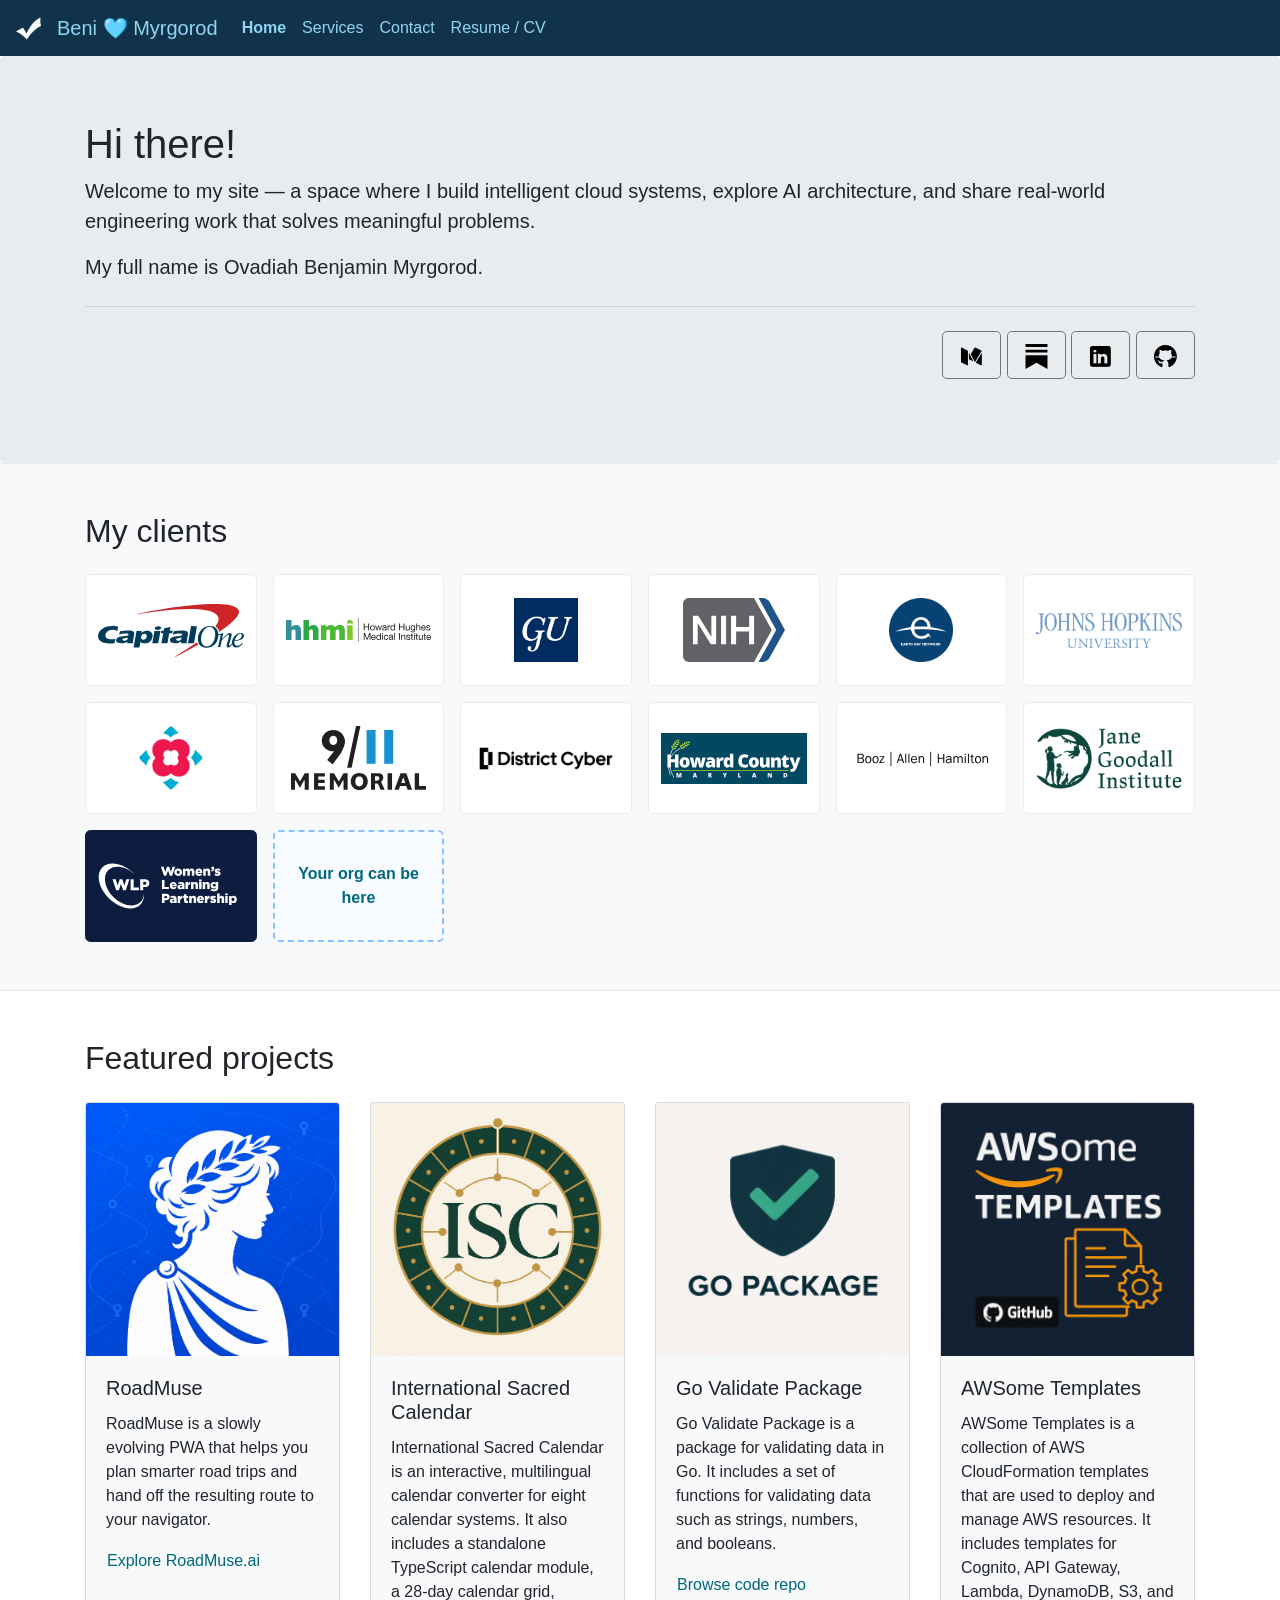
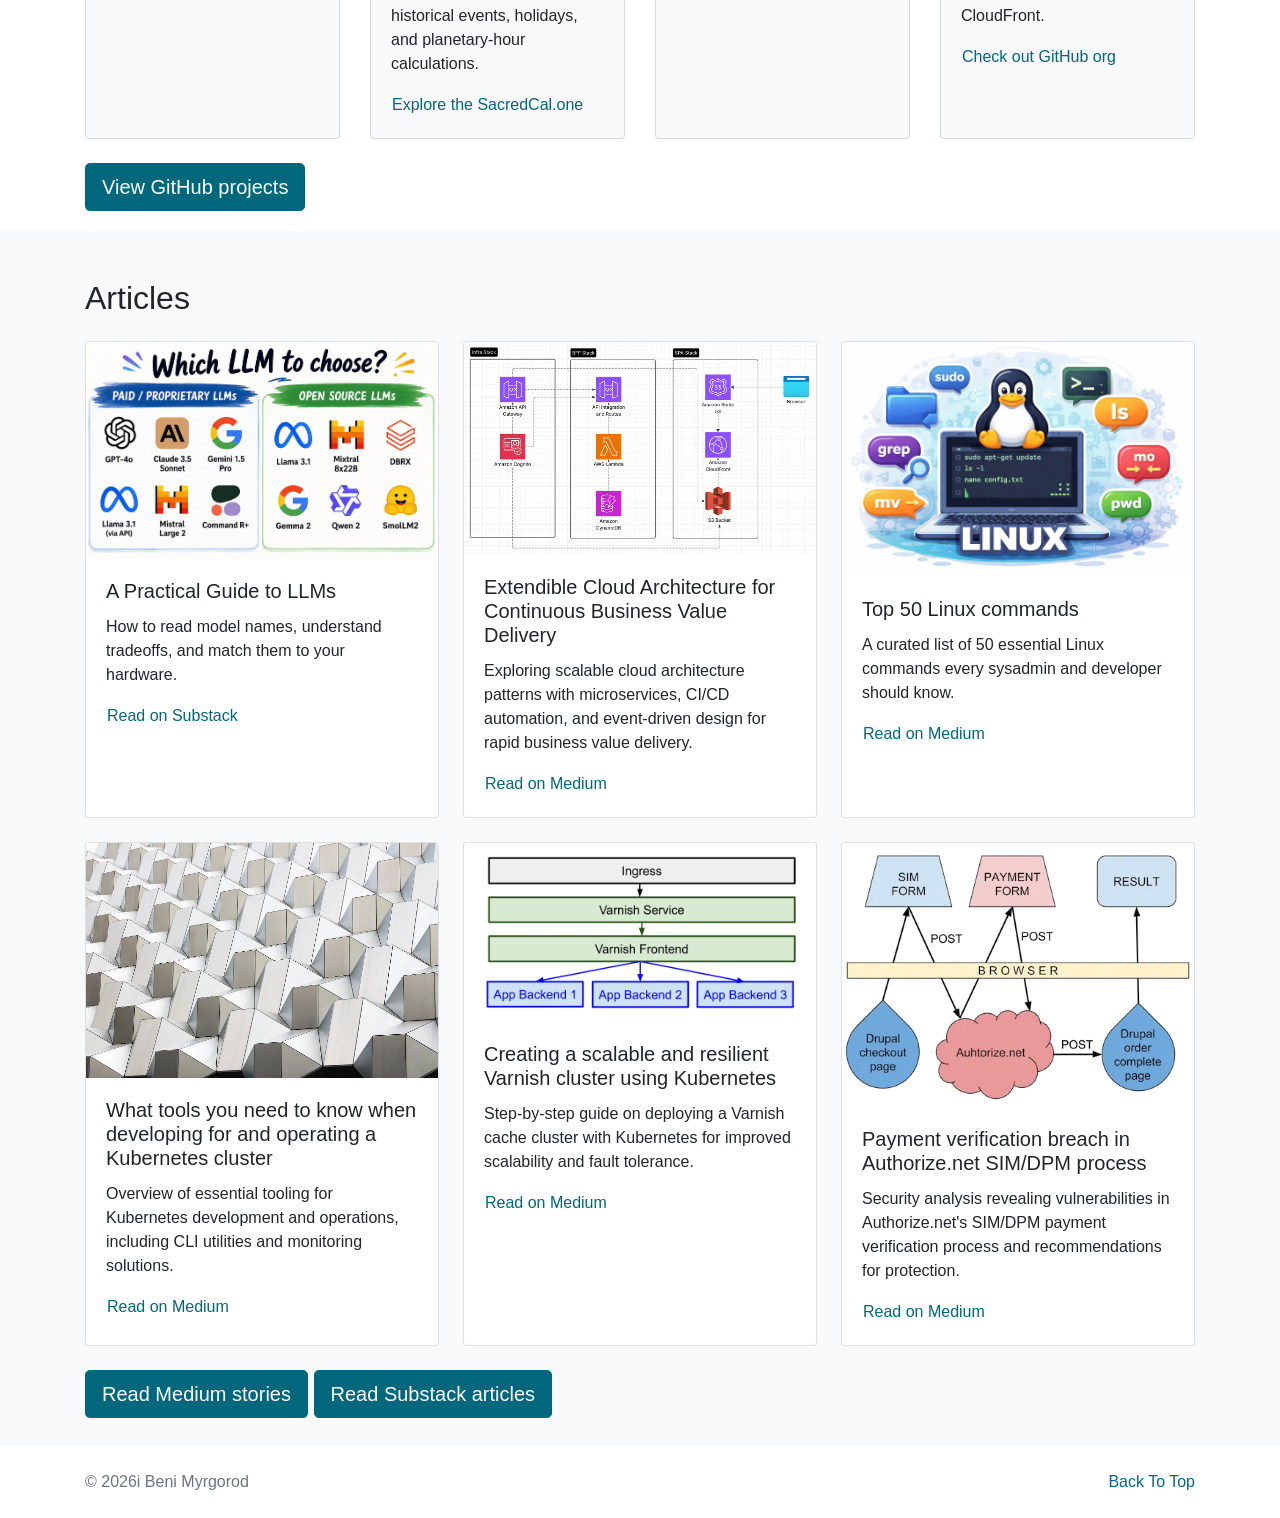
==== index.htm @ 155d199b "Add AI engineering services page" ====
<!doctype html>
<html lang="en">
  <head>
    <!-- Required meta tags -->
    <meta charset="utf-8">
    <meta name="viewport" content="width=device-width, initial-scale=1, shrink-to-fit=no">

    <!-- Bootstrap CSS -->
    <link rel="stylesheet" href="https://maxcdn.bootstrapcdn.com/bootstrap/4.0.0/css/bootstrap.min.css" integrity="sha384-Gn5384xqQ1aoWXA+058RXPxPg6fy4IWvTNh0E263XmFcJlSAwiGgFAW/dAiS6JXm" crossorigin="anonymous">
    <link rel="stylesheet" href="site.css?v=20260907-3">

    <link rel="apple-touch-icon" sizes="192x192" href="img/favicon/apple-touch-icon.png">
    <link rel="icon" sizes="512x512" href="img/favicon/android-chrome-512x512.png">
    <link rel="icon" sizes="192x192" href="img/favicon/android-chrome-192x192.png">
    <link rel="icon" sizes="32x32" href="img/favicon/favicon-32x32.png">
    <link rel="icon" sizes="16x16" href="img/favicon/favicon-16x16.png">
    <link rel="icon" sizes="16-16" href="img/favicon/favicon.ico">

    <title>Beni Myrgorod</title>
    <script type="text/javascript">
      (function(c,l,a,r,i,t,y){
        c[a]=c[a]||function(){(c[a].q=c[a].q||[]).push(arguments)};
        t=l.createElement(r);t.async=1;t.src="https://www.clarity.ms/tag/"+i;
        y=l.getElementsByTagName(r)[0];y.parentNode.insertBefore(t,y);
      })(window, document, "clarity", "script", "y5njpaay1g");
    </script>
  </head>
  <body>
    <nav role="navigation" aria-label="Main menu" class="navbar navbar-expand-lg navbar-dark bg-primary sticky-top">
      <img alt="Logo" src="img/icon/check-mark.png" class="mr-3" heigh="25px" width="25px">
      <span class="navbar-brand" href="">Beni 🩵 Myrgorod</span>
      <button class="navbar-toggler" type="button" data-toggle="collapse" data-target="#navbarNavAltMarkup" aria-controls="navbarNavAltMarkup" aria-expanded="false" aria-label="Toggle navigation">
        <span class="navbar-toggler-icon"></span>
      </button>
      <div class="collapse navbar-collapse" id="navbarNavAltMarkup">
        <div class="navbar-nav">
          <a aria-selected="true" class="nav-item nav-link active" href="index.htm">Home</a>
          <a class="nav-item nav-link" href="services.htm">Services</a>
          <a class="nav-item nav-link" href="contact.htm">Contact</a>
          <a class="nav-item nav-link" href="https://docs.google.com/document/d/1-IERaWfuqWJB1QZo3IpXSDHs8WfIMgLPxwJzZmitJ3s/export?format=pdf">Resume / CV</a>
        </div>
      </div>
    </nav>

    <div role="main" aria-label="Biography" class="jumbotron mb-0">
      <div class="container">
        <h1 class="display-5">Hi there!</h1>
        <p class="lead">
          Welcome to my site — a space where I build intelligent cloud systems, explore AI architecture, and share real-world engineering work that solves meaningful problems.        </p>
        <p class="lead">My full name is Ovadiah Benjamin Myrgorod.</p>
        <hr class="my-4">
        <p class="lead text-right">
          <span class="d-inline-block mb-1"><a class="btn btn-outline-secondary btn-lg" href="https://ovi-tech.medium.com/" role="button" target="_blank" aria-label="Read Medium stories"><img alt="" src="img/icon/medium.png" heigh="25px" width="25px"></a></span>
          <span class="d-inline-block mb-1"><a class="btn btn-outline-secondary btn-lg" href="https://benjieai.substack.com/" role="button" target="_blank" aria-label="Read Substack articles"><img alt="" src="img/icon/substack.svg" heigh="25px" width="25px"></a></span>
          <span class="d-inline-block mb-1"><a class="btn btn-outline-secondary btn-lg" href="https://www.linkedin.com/in/benmyrgorod/" role="button" target="_blank" aria-label="Profile on LinkedIn"><img alt="" src="img/icon/linkedin.png" heigh="25px" width="25px"></a></span>
          <span class="d-inline-block mb-1"><a class="btn btn-outline-secondary btn-lg" href="https://github.com/benmyrgorod" role="button" target="_blank" aria-label="Projects on GitHub"><img alt="" src="img/icon/github.png" heigh="25px" width="25px"></a></span>
        </p>
      </div>
    </div>

    <section class="clients-section py-5 bg-light" aria-labelledby="clients-heading">
      <div class="container">
        <h2 id="clients-heading" class="display-5 mb-4">My clients</h2>
        <ul class="client-grid">
          <li class="client-logo">
            <img src="img/clients/capital-one.svg" alt="Capital One">
          </li>
          <li class="client-logo">
            <img src="img/clients/hhmi.svg" alt="HHMI">
          </li>
          <li class="client-logo">
            <img src="img/clients/georgetown-university.png" alt="Georgetown University">
          </li>
          <li class="client-logo">
            <img src="img/clients/nih.svg" alt="NIH">
          </li>
          <li class="client-logo">
            <img src="img/clients/earthday-org.png" alt="earthday.org">
          </li>
          <li class="client-logo">
            <img src="img/clients/johns-hopkins-university.png" alt="Johns Hopkins University">
          </li>
          <li class="client-logo">
            <img src="img/clients/dc-lottery.png" alt="DC Lottery">
          </li>
          <li class="client-logo">
            <img src="img/clients/911-memorial.svg" alt="9/11 Memorial &amp; Museum">
          </li>
          <li class="client-logo">
            <a href="https://www.districtcyber.io/about" target="_blank" rel="noopener noreferrer">
              <img src="img/clients/district-cyber.png" alt="District Cyber">
            </a>
          </li>
          <li class="client-logo">
            <img src="img/clients/howard-county.svg" alt="Howard County">
          </li>
          <li class="client-logo">
            <img src="img/clients/booz-allen.svg" alt="Booz Allen">
          </li>
          <li class="client-logo">
            <img src="img/clients/jane-goodall-institute.png" alt="the Jane Goodall Institute">
          </li>
          <li class="client-logo client-logo--dark">
            <img src="img/clients/womens-learning-partnership.svg" alt="Women's Learning Partnership">
          </li>
          <li class="client-logo client-logo--invite">
            <button class="client-invite-button" type="button" data-client-invite aria-label="Your org can be here. Click three times for details.">Your org can be here</button>
          </li>
        </ul>
      </div>
    </section>

    <div role="complementary" aria-label="Featured projects" class="pt-4 mb-0 bg-white">
      <div class="container mt-4">
        <h2 class="display-5 mb-4">Featured projects</h2>
        <div class="row card-deck featured-project-grid mb-4">
          <div class="card bg-light">
            <img class="card-img-top" src="img/roadmuse-logo.png" alt="RoadMuse logo">
            <div class="card-body">
              <h5 class="card-title">RoadMuse</h5>
              <p class="card-text">RoadMuse is a slowly evolving PWA that helps you plan smarter road trips and hand off the resulting route to your navigator.</p>
              <a href="https://roadmuse.ai" class="btn btn-link p-0" target="_blank" rel="noopener noreferrer">Explore RoadMuse.ai</a></br>
            </div>
          </div>
          <div class="card bg-light">
            <img class="card-img-top" src="img/isc-logo.png" alt="International Sacred Calendar logo">
            <div class="card-body">
              <h5 class="card-title">International Sacred Calendar</h5>
              <p class="card-text">International Sacred Calendar is an interactive, multilingual calendar converter for eight calendar systems. It also includes a standalone TypeScript calendar module, a 28-day calendar grid, historical events, holidays, and planetary-hour calculations.</p>
              <a href="https://sacredcal.one" class="btn btn-link p-0" target="_blank">Explore the SacredCal.one</a></br>
            </div>
          </div>
          <div class="card bg-light">
            <img class="card-img-top" src="img/go-package.png" alt="Go library">
            <div class="card-body">
              <h5 class="card-title">Go Validate Package</h5>
              <p class="card-text">Go Validate Package is a package for validating data in Go. It includes a set of functions for validating data such as strings, numbers, and booleans.</p>
              <a href="https://github.com/benmyrgorod/validate" class="btn btn-link p-0" target="_blank">Browse code repo</a></br>
            </div>
          </div>
          <div class="card bg-light">
            <img class="card-img-top" src="img/awsome-templates-logo.png" alt="Awesome Templates logo">
            <div class="card-body">
              <h5 class="card-title">AWSome Templates</h5>
              <p class="card-text">AWSome Templates is a collection of AWS CloudFormation templates that are used to deploy and manage AWS resources. It includes templates for Cognito, API Gateway, Lambda, DynamoDB, S3, and CloudFront.</p>
              <a href="https://github.com/awsome-templates" class="btn btn-link p-0" target="_blank">Check out GitHub org</a>
            </div>
          </div>
        </div>
        <p class="lead">
          <span class="d-inline-block mb-1"><a class="btn btn-primary btn-lg" href="https://github.com/benmyrgorod" role="button" target="_blank">View GitHub projects</a></span>
        </p>
      </div>
    </div>

    <div role="complementary" aria-label="Articles" class="pt-4 mb-0 bg-light">
      <div class="container mt-4">
        <h2 class="display-5 mb-4">Articles</h2>
        <div class="row card-deck article-grid mb-4">
          <div class="card bg-white">
            <img class="card-img-top" src="img/llms.png" alt="LLM Guide">
            <div class="card-body">
              <h5 class="card-title">A Practical Guide to LLMs</h5>
              <p class="card-text">How to read model names, understand tradeoffs, and match them to your hardware.</p>
              <a href="https://benjieai.substack.com/p/a-practical-guide-to-llms" class="btn btn-link p-0" target="_blank">Read on Substack</a>
            </div>
          </div>
          <div class="card bg-white">
            <img class="card-img-top" src="img/article-cloud-architecture.webp" alt="Cloud Architecture">
            <div class="card-body">
              <h5 class="card-title">Extendible Cloud Architecture for Continuous Business Value Delivery</h5>
              <p class="card-text">Exploring scalable cloud architecture patterns with microservices, CI/CD automation, and event-driven design for rapid business value delivery.</p>
              <a href="https://medium.com/@ovi-tech/check-this-extendible-cloud-architecture-for-continues-business-value-delivery-b989b7b328a1" class="btn btn-link p-0" target="_blank">Read on Medium</a>
            </div>
          </div>
          <div class="card bg-white">
            <img class="card-img-top" src="img/article-linux-commands.png" alt="Linux Commands">
            <div class="card-body">
              <h5 class="card-title">Top 50 Linux commands</h5>
              <p class="card-text">A curated list of 50 essential Linux commands every sysadmin and developer should know.</p>
              <a href="https://medium.com/@ovi-tech/top-50-linux-commands-eebe49b8cb7a" class="btn btn-link p-0" target="_blank">Read on Medium</a>
            </div>
          </div>
          <div class="card bg-white">
            <img class="card-img-top" src="img/article-k8s-tools.webp" alt="Kubernetes Tools">
            <div class="card-body">
              <h5 class="card-title">What tools you need to know when developing for and operating a Kubernetes cluster</h5>
              <p class="card-text">Overview of essential tooling for Kubernetes development and operations, including CLI utilities and monitoring solutions.</p>
              <a href="https://medium.com/@ovi-tech/what-tools-you-need-to-know-when-developing-for-and-operating-a-kubernetes-cluster-5c638b3eab8e" class="btn btn-link p-0" target="_blank">Read on Medium</a>
            </div>
          </div>
          <div class="card bg-white">
            <img class="card-img-top" src="img/article-varnish-k8s.webp" alt="Varnish Kubernetes">
            <div class="card-body">
              <h5 class="card-title">Creating a scalable and resilient Varnish cluster using Kubernetes</h5>
              <p class="card-text">Step-by-step guide on deploying a Varnish cache cluster with Kubernetes for improved scalability and fault tolerance.</p>
              <a href="https://medium.com/@ovi-tech/creating-a-scalable-and-resilient-varnish-cluster-using-kubernetes-853f03ec9731" class="btn btn-link p-0" target="_blank">Read on Medium</a>
            </div>
          </div>
          <div class="card bg-white">
            <img class="card-img-top" src="img/article-payment-breach.webp" alt="Payment Security">
            <div class="card-body">
              <h5 class="card-title">Payment verification breach in Authorize.net SIM/DPM process</h5>
              <p class="card-text">Security analysis revealing vulnerabilities in Authorize.net's SIM/DPM payment verification process and recommendations for protection.</p>
              <a href="https://medium.com/@ovi-tech/payment-verification-breach-in-authorize-net-sim-dpm-process-8d758a08e3c2" class="btn btn-link p-0" target="_blank">Read on Medium</a>
            </div>
          </div>
        </div>
        <p class="lead mb-0 pb-4">
          <span class="d-inline-block mb-1"><a class="btn btn-primary btn-lg" href="https://ovi-tech.medium.com/" role="button" target="_blank">Read Medium stories</a></span>
          <span class="d-inline-block mb-1"><a class="btn btn-primary btn-lg" href="https://benjieai.substack.com/" role="button" target="_blank">Read Substack articles</a></span>
        </p>
      </div>
    </div>

    <footer role="contentinfo" aria-label="Footer navigation" class="text-muted mb-0 pt-4 pb-2 bg-white">
      <div class="container">
        <p class="float-right">
          <a href="#" data-back-to-top>Back To Top</a>
        </p>
        <p>© 2026i Beni Myrgorod</p>
      </div>
    </footer>

    <!-- Optional JavaScript -->
    <!-- jQuery first, then Popper.js, then Bootstrap JS -->
    <script src="https://code.jquery.com/jquery-3.2.1.slim.min.js" integrity="sha384-KJ3o2DKtIkvYIK3UENzmM7KCkRr/rE9/Qpg6aAZGJwFDMVNA/GpGFF93hXpG5KkN" crossorigin="anonymous"></script>
    <script src="https://cdnjs.cloudflare.com/ajax/libs/popper.js/1.12.9/umd/popper.min.js" integrity="sha384-ApNbgh9B+Y1QKtv3Rn7W3mgPxhU9K/ScQsAP7hUibX39j7fakFPskvXusvfa0b4Q" crossorigin="anonymous"></script>
    <script src="https://maxcdn.bootstrapcdn.com/bootstrap/4.0.0/js/bootstrap.min.js" integrity="sha384-JZR6Spejh4U02d8jOt6vLEHfe/JQGiRRSQQxSfFWpi1MquVdAyjUar5+76PVCmYl" crossorigin="anonymous"></script>
    <script src="site.js?v=20260907-2"></script>
    <script data-goatcounter="https://myrgorod.goatcounter.com/count"
            async src="//gc.zgo.at/count.js"></script>

  </body>
</html>
---- site.css ----
:root {
  --heart-cyan: #90d6f3;
  --heart-cyan-link: #00677c;
  --heart-cyan-link-hover: #005066;
  --heart-navy: #10324a;
}

html,
body {
  max-width: 100%;
  overflow-x: hidden;
}

body {
  opacity: 0;
  animation: pageFadeIn 280ms ease-out forwards;
  transition: opacity 240ms ease, transform 240ms ease;
}

body.page-leaving {
  opacity: 0;
  transform: translateY(8px);
}

a {
  color: var(--heart-cyan-link);
}

a:hover,
a:focus {
  color: var(--heart-cyan-link-hover);
}

.navbar.bg-primary {
  background-color: var(--heart-navy) !important;
}

.navbar-dark .navbar-brand,
.navbar-dark .navbar-nav .nav-link,
.navbar-dark .navbar-nav .nav-link.active {
  color: var(--heart-cyan);
}

.navbar-dark .navbar-nav .nav-link:hover,
.navbar-dark .navbar-nav .nav-link:focus {
  color: var(--heart-cyan);
  text-decoration: underline;
  text-underline-offset: 0.2em;
}

.navbar-dark .navbar-nav .nav-link.active {
  font-weight: 700;
}

.navbar-dark .navbar-toggler {
  border-color: var(--heart-cyan);
}

.navbar-dark .navbar-toggler-icon {
  background-image: url("data:image/svg+xml;charset=utf8,%3Csvg viewBox='0 0 30 30' xmlns='http://www.w3.org/2000/svg'%3E%3Cpath stroke='%2390D6F3' stroke-width='2' stroke-linecap='round' stroke-miterlimit='10' d='M4 7h22M4 15h22M4 23h22'/%3E%3C/svg%3E");
}

.btn-link {
  color: var(--heart-cyan-link);
}

.btn-link:hover,
.btn-link:focus {
  color: var(--heart-cyan-link-hover);
}

.btn-primary {
  background-color: var(--heart-cyan-link);
  border-color: var(--heart-cyan-link);
}

.btn-primary:hover,
.btn-primary:focus {
  background-color: var(--heart-cyan-link-hover);
  border-color: var(--heart-cyan-link-hover);
}

.clients-section {
  border-bottom: 1px solid rgba(0, 0, 0, 0.06);
  border-top: 1px solid rgba(0, 0, 0, 0.06);
}

.client-grid {
  display: grid;
  gap: 1rem;
  grid-template-columns: repeat(auto-fit, minmax(145px, 1fr));
  list-style: none;
  margin: 0;
  padding: 0;
}

.client-logo {
  align-items: center;
  background: #fff;
  border: 1px solid rgba(0, 0, 0, 0.08);
  border-radius: 0.35rem;
  display: flex;
  flex-direction: column;
  justify-content: center;
  min-height: 112px;
  padding: 1.25rem 0.75rem;
  text-align: center;
}

.client-logo img {
  height: 64px;
  max-width: 100%;
  object-fit: contain;
  width: 150px;
}

.client-logo a {
  align-items: center;
  display: flex;
  height: 100%;
  justify-content: center;
  width: 100%;
}

.client-logo--dark {
  background: #0c1d3f;
  border-color: #0c1d3f;
}

.client-logo--invite {
  background: #f8fbff;
  border: 2px dashed rgba(0, 123, 255, 0.45);
}

.client-invite-button {
  appearance: none;
  background: transparent;
  border: 0;
  color: var(--heart-cyan-link);
  cursor: pointer;
  font: inherit;
  font-weight: 600;
  height: 100%;
  padding: 0;
  width: 100%;
}

.client-invite-button:hover,
.client-invite-button:focus {
  color: var(--heart-cyan-link-hover);
  outline: 2px solid rgba(0, 123, 255, 0.3);
  outline-offset: 0.35rem;
}

.services-hero {
  background:
    radial-gradient(circle at 12% 12%, rgba(144, 214, 243, 0.2), transparent 34%),
    linear-gradient(135deg, #0b2639 0%, var(--heart-navy) 50%, #174d63 100%);
  color: #fff;
  overflow: hidden;
  padding: 4.75rem 0;
  position: relative;
}

.services-hero::before {
  background-image: linear-gradient(rgba(144, 214, 243, 0.06) 1px, transparent 1px), linear-gradient(90deg, rgba(144, 214, 243, 0.06) 1px, transparent 1px);
  background-size: 38px 38px;
  content: "";
  inset: 0;
  mask-image: linear-gradient(to right, #000, transparent 75%);
  pointer-events: none;
  position: absolute;
}

.services-hero-grid {
  align-items: center;
  display: grid;
  gap: 2.5rem;
  position: relative;
  z-index: 1;
}

.services-hero-copy {
  max-width: 41rem;
}

.services-kicker {
  color: var(--heart-cyan-link);
  font-size: 0.78rem;
  font-weight: 800;
  letter-spacing: 0.14em;
  margin-bottom: 0.75rem;
  text-transform: uppercase;
}

.services-hero .services-kicker,
.services-cta .services-kicker {
  color: var(--heart-cyan);
}

.services-hero h1 {
  font-size: clamp(2.55rem, 7vw, 4.85rem);
  font-weight: 750;
  letter-spacing: -0.045em;
  line-height: 0.98;
  margin-bottom: 1.5rem;
}

.services-intro {
  color: #d7eef8;
  font-size: 1.2rem;
  line-height: 1.65;
  margin-bottom: 2rem;
  max-width: 38rem;
}

.btn-services {
  background: var(--heart-cyan);
  border: 2px solid var(--heart-cyan);
  color: #092638;
  font-weight: 700;
}

.btn-services:hover,
.btn-services:focus {
  background: #c8efff;
  border-color: #c8efff;
  color: #092638;
  box-shadow: 0 0 0 0.22rem rgba(144, 214, 243, 0.28);
}

.services-hero-art {
  border: 1px solid rgba(144, 214, 243, 0.35);
  border-radius: 1.25rem;
  box-shadow: 0 2rem 5rem rgba(1, 14, 25, 0.46), 0 0 3rem rgba(144, 214, 243, 0.12);
  margin: 0;
  overflow: hidden;
  position: relative;
  transform: perspective(900px) rotateY(-3deg) rotateX(1deg);
}

.services-hero-art img {
  display: block;
  height: auto;
  width: 100%;
}

.services-orbit {
  animation: servicesOrbit 8s linear infinite;
  border: 1px solid rgba(144, 214, 243, 0.7);
  border-radius: 50%;
  height: 5.5rem;
  position: absolute;
  right: 11%;
  top: 13%;
  width: 5.5rem;
}

.services-orbit::after {
  background: var(--heart-cyan);
  border-radius: 50%;
  box-shadow: 0 0 1.2rem var(--heart-cyan);
  content: "";
  height: 0.55rem;
  left: 50%;
  position: absolute;
  top: -0.28rem;
  width: 0.55rem;
}

.services-orbit--two {
  animation-direction: reverse;
  animation-duration: 11s;
  bottom: 8%;
  height: 3.4rem;
  left: 9%;
  right: auto;
  top: auto;
  width: 3.4rem;
}

.services-catalog {
  background: linear-gradient(180deg, #f5fbfd 0%, #fff 42%);
  padding: 5rem 0;
}

.services-section-heading {
  margin-bottom: 2.25rem;
  max-width: 46rem;
}

.services-section-heading h2,
.services-cta h2 {
  color: var(--heart-navy);
  font-size: clamp(2rem, 4vw, 3.1rem);
  font-weight: 750;
  letter-spacing: -0.035em;
}

.services-grid {
  display: grid;
  gap: 1.25rem;
  grid-template-columns: minmax(0, 1fr);
}

.service-card {
  background: #fff;
  border: 1px solid #c9e1ea;
  border-radius: 0.85rem;
  box-shadow: 0 0.7rem 1.8rem rgba(16, 50, 74, 0.07);
  min-width: 0;
  overflow: hidden;
  padding: 1.65rem;
  position: relative;
  transition: border-color 180ms ease, box-shadow 180ms ease, transform 180ms ease;
}

.service-card::before {
  background: linear-gradient(90deg, var(--heart-cyan-link), var(--heart-cyan), #d8f5ff);
  content: "";
  height: 0.28rem;
  inset: 0 0 auto;
  position: absolute;
}

.service-card:hover {
  border-color: #7dbfd5;
  box-shadow: 0 1.1rem 2.6rem rgba(16, 50, 74, 0.14);
  transform: translateY(-0.25rem);
}

.service-card-graphic {
  background:
    radial-gradient(circle at 72% 28%, var(--heart-cyan) 0 8%, transparent 9%),
    radial-gradient(circle at 32% 62%, #fff 0 17%, transparent 18%),
    linear-gradient(135deg, #dff5fc, #9bdcf1 62%, #52a4bd);
  border: 1px solid #78bfd7;
  border-radius: 50% 50% 46% 54%;
  box-shadow: inset 0 -0.25rem 0.7rem rgba(0, 103, 124, 0.17), 0 0.4rem 1rem rgba(0, 103, 124, 0.13);
  display: block;
  height: 3rem;
  margin-bottom: 1.2rem;
  position: relative;
  width: 4.25rem;
}

.service-card-graphic::before,
.service-card-graphic::after {
  background: #fff;
  border: 1px solid #78bfd7;
  border-radius: 50%;
  content: "";
  position: absolute;
}

.service-card-graphic::before {
  height: 2.15rem;
  left: 0.45rem;
  top: -0.45rem;
  width: 2.15rem;
}

.service-card-graphic::after {
  background: var(--heart-cyan);
  box-shadow: 1.25rem 0 0 #fff, 2.5rem 0 0 var(--heart-cyan-link);
  height: 0.38rem;
  left: 0.45rem;
  top: 2.12rem;
  width: 0.38rem;
}

.service-card h3 {
  color: var(--heart-navy);
  font-size: 1.22rem;
  font-weight: 750;
  line-height: 1.28;
  margin-bottom: 0.85rem;
}

.service-card p {
  color: #334e5f;
  line-height: 1.62;
  margin: 0;
}

.services-cta {
  background: #fff;
  padding: 0 0 5rem;
}

.services-cta-panel {
  align-items: center;
  background:
    radial-gradient(circle at 88% 50%, rgba(144, 214, 243, 0.24), transparent 30%),
    var(--heart-navy);
  border-radius: 1rem;
  box-shadow: 0 1.2rem 2.8rem rgba(16, 50, 74, 0.18);
  color: #fff;
  display: flex;
  flex-direction: column;
  gap: 1.5rem;
  padding: 2.25rem;
}

.services-cta h2 {
  color: #fff;
  margin: 0;
}

@keyframes servicesOrbit {
  to {
    transform: rotate(360deg);
  }
}

.contact-intro {
  align-items: flex-start;
  display: flex;
  gap: 1.25rem;
  margin-bottom: 1rem;
}

.contact-intro h1 {
  margin-bottom: 0;
}

.contact-intro .lead {
  margin-bottom: 1rem;
}

.contact-intro-content {
  flex: 1 1 auto;
  min-width: 0;
}

.contact-avatar {
  border: 3px solid #fff;
  border-radius: 50%;
  box-shadow: 0 10px 24px rgba(0, 0, 0, 0.14);
  flex: 0 0 auto;
  height: 132px;
  object-fit: cover;
  width: 132px;
}

.required-indicator {
  color: #ff5a5f;
  font-weight: 700;
  margin-left: 0.2rem;
}

.contact-soundbar {
  align-items: center;
  display: flex;
  flex-wrap: wrap;
  gap: 0.85rem;
  margin-bottom: 1.5rem;
  overflow: visible;
  position: relative;
}

.contact-music-toggle {
  align-items: center;
  display: inline-flex;
  gap: 0.6rem;
}

.contact-music-icon {
  border: 2px solid currentColor;
  border-radius: 50%;
  display: inline-block;
  height: 1.1rem;
  position: relative;
  width: 1.1rem;
}

.contact-music-icon::after {
  background: currentColor;
  border-radius: 50%;
  content: "";
  height: 0.38rem;
  left: 50%;
  position: absolute;
  top: 50%;
  transform: translate(-50%, -50%);
  width: 0.38rem;
}

body.contact-music-playing .contact-music-icon {
  animation: contactSpin 1.6s linear infinite;
}

.linkedin-flyout {
  align-items: center;
  --linkedin-final-rotation: 1600deg;
  --linkedin-travel-x: min(52vw, 34rem);
  background: rgba(255, 255, 255, 0.9);
  border: 2px solid rgba(10, 102, 194, 0.22);
  border-radius: 50%;
  box-shadow: 0 10px 22px rgba(10, 102, 194, 0.16);
  color: #0a66c2;
  display: inline-flex;
  flex: 0 0 auto;
  height: 2.45rem;
  justify-content: center;
  margin-left: 0.1rem;
  position: relative;
  text-decoration: none;
  transform-origin: center;
  width: 2.45rem;
  will-change: transform;
}

.linkedin-flyout.is-ready {
  animation: linkedinFlyout 3s ease-out 350ms both, linkedinPulse 1.6s ease-in-out 3.6s infinite;
}

.linkedin-flyout:hover,
.linkedin-flyout:focus {
  background: #0a66c2;
  border-color: #0a66c2;
  box-shadow: 0 0 0 0.25rem rgba(10, 102, 194, 0.18), 0 14px 28px rgba(10, 102, 194, 0.28);
  outline: none;
}

.linkedin-flyout img {
  animation: linkedinColorShift 2.2s ease-out 350ms both;
  border-radius: 50%;
  height: 1.55rem;
  position: relative;
  width: 1.55rem;
  z-index: 2;
}

.linkedin-pulse-ring {
  animation: linkedinRingPulse 1.6s ease-in-out 3s infinite;
  border: 2px solid rgba(10, 102, 194, 0.45);
  border-radius: 50%;
  inset: -0.35rem;
  opacity: 0;
  position: absolute;
}

.linkedin-burst {
  background: radial-gradient(circle, rgba(10, 102, 194, 0.95) 0 18%, rgba(23, 162, 184, 0.45) 32%, rgba(10, 102, 194, 0) 68%);
  border-radius: 50%;
  inset: -1.2rem;
  opacity: 0;
  pointer-events: none;
  position: absolute;
  transform: scale(0.25);
}

.linkedin-countdown {
  background: #0a66c2;
  border-radius: 999px;
  box-shadow: 0 10px 20px rgba(10, 102, 194, 0.22);
  color: #fff;
  font-size: 0.95rem;
  font-weight: 700;
  min-width: 3.6rem;
  opacity: 0;
  padding: 0.25rem 0.55rem;
  pointer-events: none;
  position: absolute;
  text-align: center;
  top: 50%;
  left: 50%;
  transform: translate(-50%, -50%) rotate(0deg) translateX(3.25rem) rotate(0deg) scale(0.85);
  transition: opacity 180ms ease, transform 180ms ease;
}

.linkedin-flyout.is-counting-down .linkedin-countdown {
  animation: linkedinCountdownNumberOrbit 5s cubic-bezier(0.55, 0, 1, 1) forwards;
  opacity: 1;
  transform-origin: center;
}

.linkedin-countdown-number {
  animation: linkedinCountdownSelfSpin 5s cubic-bezier(0.55, 0, 1, 1) forwards;
  display: inline-block;
}

.linkedin-flyout.is-counting-down img {
  animation: linkedinCountdownSpin 5s cubic-bezier(0.55, 0, 1, 1) forwards;
}

.linkedin-flyout.is-exploding {
  pointer-events: none;
}

.linkedin-flyout.is-exploding .linkedin-burst {
  animation: linkedinExplode 850ms ease-out forwards;
}

.linkedin-flyout.is-exploding .linkedin-countdown {
  animation: linkedinNumberExplode 850ms ease-out forwards;
}

.linkedin-flyout.is-exploding img {
  animation: linkedinIconExplode 850ms ease-out forwards;
}

.linkedin-transition-burst {
  background: #ffd447;
  border-radius: 50%;
  height: 12vmax;
  left: 50%;
  opacity: 0;
  pointer-events: none;
  position: fixed;
  top: 50%;
  transform: translate(-50%, -50%) scale(0);
  width: 12vmax;
  z-index: 3000;
}

.linkedin-transition-burst.is-active {
  animation: linkedinPageFill 1.2s cubic-bezier(0.55, 0, 0.25, 1) forwards;
}

.page-link-burst {
  background: #ffd447;
  border-radius: 50%;
  height: 12vmax;
  left: var(--link-burst-x, 50%);
  opacity: 0;
  pointer-events: none;
  position: fixed;
  top: var(--link-burst-y, 50%);
  transform: translate(-50%, -50%) scale(0);
  width: 12vmax;
  z-index: 3000;
}

.page-link-burst.is-active {
  animation: linkedinPageFill 650ms cubic-bezier(0.55, 0, 0.25, 1) forwards;
}

.back-to-top-whirl {
  border: 0.3rem dashed rgba(0, 123, 255, 0.9);
  border-radius: 50%;
  height: 5rem;
  left: var(--whirl-x, 50%);
  opacity: 0;
  pointer-events: none;
  position: fixed;
  top: var(--whirl-y, 50%);
  transform: translate(-50%, -50%) rotate(0deg) scale(0.25);
  width: 5rem;
  z-index: 3000;
}

.back-to-top-whirl::before,
.back-to-top-whirl::after {
  border-radius: 50%;
  content: "";
  inset: -0.9rem;
  position: absolute;
}

.back-to-top-whirl::before {
  border: 0.2rem dotted rgba(23, 162, 184, 0.85);
}

.back-to-top-whirl::after {
  border: 0.18rem solid rgba(255, 212, 71, 0.75);
  inset: 0.55rem;
}

.back-to-top-whirl.is-active {
  animation: backToTopWhirl 900ms cubic-bezier(0.2, 0.75, 0.25, 1) forwards;
}

@keyframes contactSpin {
  to {
    transform: rotate(360deg);
  }
}

@keyframes linkedinFlyout {
  from {
    opacity: 0;
    transform: translate(-8rem, -0.5rem) rotate(calc(var(--linkedin-final-rotation) * -0.16)) scale(0.38);
  }

  to {
    opacity: 1;
    transform: translate(var(--linkedin-travel-x), 0) rotate(var(--linkedin-final-rotation)) scale(1.2);
  }
}

@keyframes linkedinColorShift {
  from {
    filter: grayscale(1) brightness(0.45);
  }

  to {
    filter: saturate(1.7) drop-shadow(0 0 8px rgba(10, 102, 194, 0.35));
  }
}

@keyframes linkedinPulse {
  0%,
  100% {
    transform: translate(var(--linkedin-travel-x), 0) rotate(var(--linkedin-final-rotation)) scale(1.2);
  }

  50% {
    transform: translate(var(--linkedin-travel-x), 0) rotate(var(--linkedin-final-rotation)) scale(1.32);
  }
}

@keyframes linkedinRingPulse {
  0%,
  100% {
    opacity: 0.08;
    transform: scale(0.9);
  }

  50% {
    opacity: 0.5;
    transform: scale(1.22);
  }
}

@keyframes linkedinCountdownSpin {
  from {
    filter: saturate(1.7) drop-shadow(0 0 8px rgba(10, 102, 194, 0.35));
    transform: rotate(0deg) scale(1);
  }

  to {
    filter: saturate(2) drop-shadow(0 0 14px rgba(10, 102, 194, 0.55));
    transform: rotate(3820deg) scale(1.28);
  }
}

@keyframes linkedinCountdownNumberOrbit {
  from {
    transform: translate(-50%, -50%) rotate(0deg) translateX(3.25rem) rotate(0deg) scale(1);
  }

  to {
    transform: translate(-50%, -50%) rotate(2860deg) translateX(3.25rem) rotate(-700deg) scale(1.2);
  }
}

@keyframes linkedinCountdownSelfSpin {
  from {
    transform: rotate(0deg) scale(1);
  }

  to {
    transform: rotate(2160deg) scale(1.12);
  }
}

@keyframes linkedinExplode {
  0% {
    opacity: 0.95;
    transform: scale(0.2);
  }

  55% {
    opacity: 0.75;
    transform: scale(1.4);
  }

  100% {
    opacity: 0;
    transform: scale(2.6);
  }
}

@keyframes linkedinIconExplode {
  0% {
    opacity: 1;
    transform: rotate(3820deg) scale(1.28);
  }

  45% {
    opacity: 0.85;
    transform: rotate(4120deg) scale(1.65);
  }

  100% {
    opacity: 0;
    transform: rotate(4520deg) scale(0.15);
  }
}

@keyframes linkedinNumberExplode {
  0% {
    opacity: 1;
    transform: translate(-50%, -50%) rotate(2860deg) translateX(3.25rem) rotate(-700deg) scale(1.2);
  }

  45% {
    opacity: 0.95;
    transform: translate(-50%, -50%) rotate(3180deg) translateX(3.25rem) rotate(-360deg) scale(1.8);
  }

  100% {
    opacity: 0;
    transform: translate(-50%, -50%) rotate(3600deg) translateX(3.25rem) rotate(0deg) scale(0.1);
  }
}

@media (max-width: 575.98px) {
  .client-grid {
    grid-template-columns: repeat(2, minmax(0, 1fr));
  }

  .client-logo {
    min-height: 108px;
  }

  .contact-soundbar {
    flex-direction: row-reverse;
    flex-wrap: nowrap;
    justify-content: flex-end;
    gap: 0.75rem;
  }

  .linkedin-flyout {
    --linkedin-final-rotation: -1080deg;
    --linkedin-travel-x: 0;
    margin-left: 0;
  }
}

@media (min-width: 576px) and (max-width: 991.98px) {
  .featured-project-grid,
  .article-grid {
    display: grid;
    gap: 1.5rem;
    grid-template-columns: repeat(2, minmax(0, 1fr));
    margin-left: 0;
    margin-right: 0;
  }

  .featured-project-grid > .card,
  .article-grid > .card {
    margin: 0;
    min-width: 0;
  }

  .services-grid {
    grid-template-columns: repeat(2, minmax(0, 1fr));
  }
}

@media (min-width: 992px) {
  .article-grid {
    display: grid;
    gap: 1.5rem;
    grid-template-columns: repeat(3, minmax(0, 1fr));
    margin-left: 0;
    margin-right: 0;
  }

  .article-grid > .card {
    margin: 0;
    min-width: 0;
  }

  .services-hero-grid {
    grid-template-columns: minmax(0, 0.9fr) minmax(28rem, 1.1fr);
  }

  .services-grid {
    grid-template-columns: repeat(3, minmax(0, 1fr));
  }

  .services-cta-panel {
    flex-direction: row;
    justify-content: space-between;
    padding: 2.75rem 3rem;
  }
}

@keyframes linkedinPageFill {
  0% {
    opacity: 0.96;
    transform: translate(-50%, -50%) scale(0);
  }

  100% {
    opacity: 1;
    transform: translate(-50%, -50%) scale(24);
  }
}

@keyframes pageFadeIn {
  from {
    opacity: 0;
    transform: translateY(6px);
  }

  to {
    opacity: 1;
    transform: translateY(0);
  }
}

@keyframes backToTopWhirl {
  0% {
    opacity: 0;
    transform: translate(-50%, -50%) rotate(0deg) scale(0.25);
  }

  25% {
    opacity: 1;
  }

  100% {
    opacity: 0;
    transform: translate(-50%, -50%) rotate(1080deg) scale(9);
  }
}

@media (prefers-reduced-motion: reduce) {
  body {
    animation: none;
    opacity: 1;
    transition: none;
  }

  .contact-avatar {
    height: 96px;
    width: 96px;
  }

  .linkedin-flyout,
  .linkedin-flyout img,
  .linkedin-burst,
  .linkedin-countdown,
  .linkedin-countdown-number,
  .page-link-burst,
  .linkedin-transition-burst,
  .linkedin-pulse-ring,
  .back-to-top-whirl {
    animation: none;
  }

  .services-orbit {
    animation: none;
  }

  .service-card,
  .services-hero-art {
    transform: none;
    transition: none;
  }
}
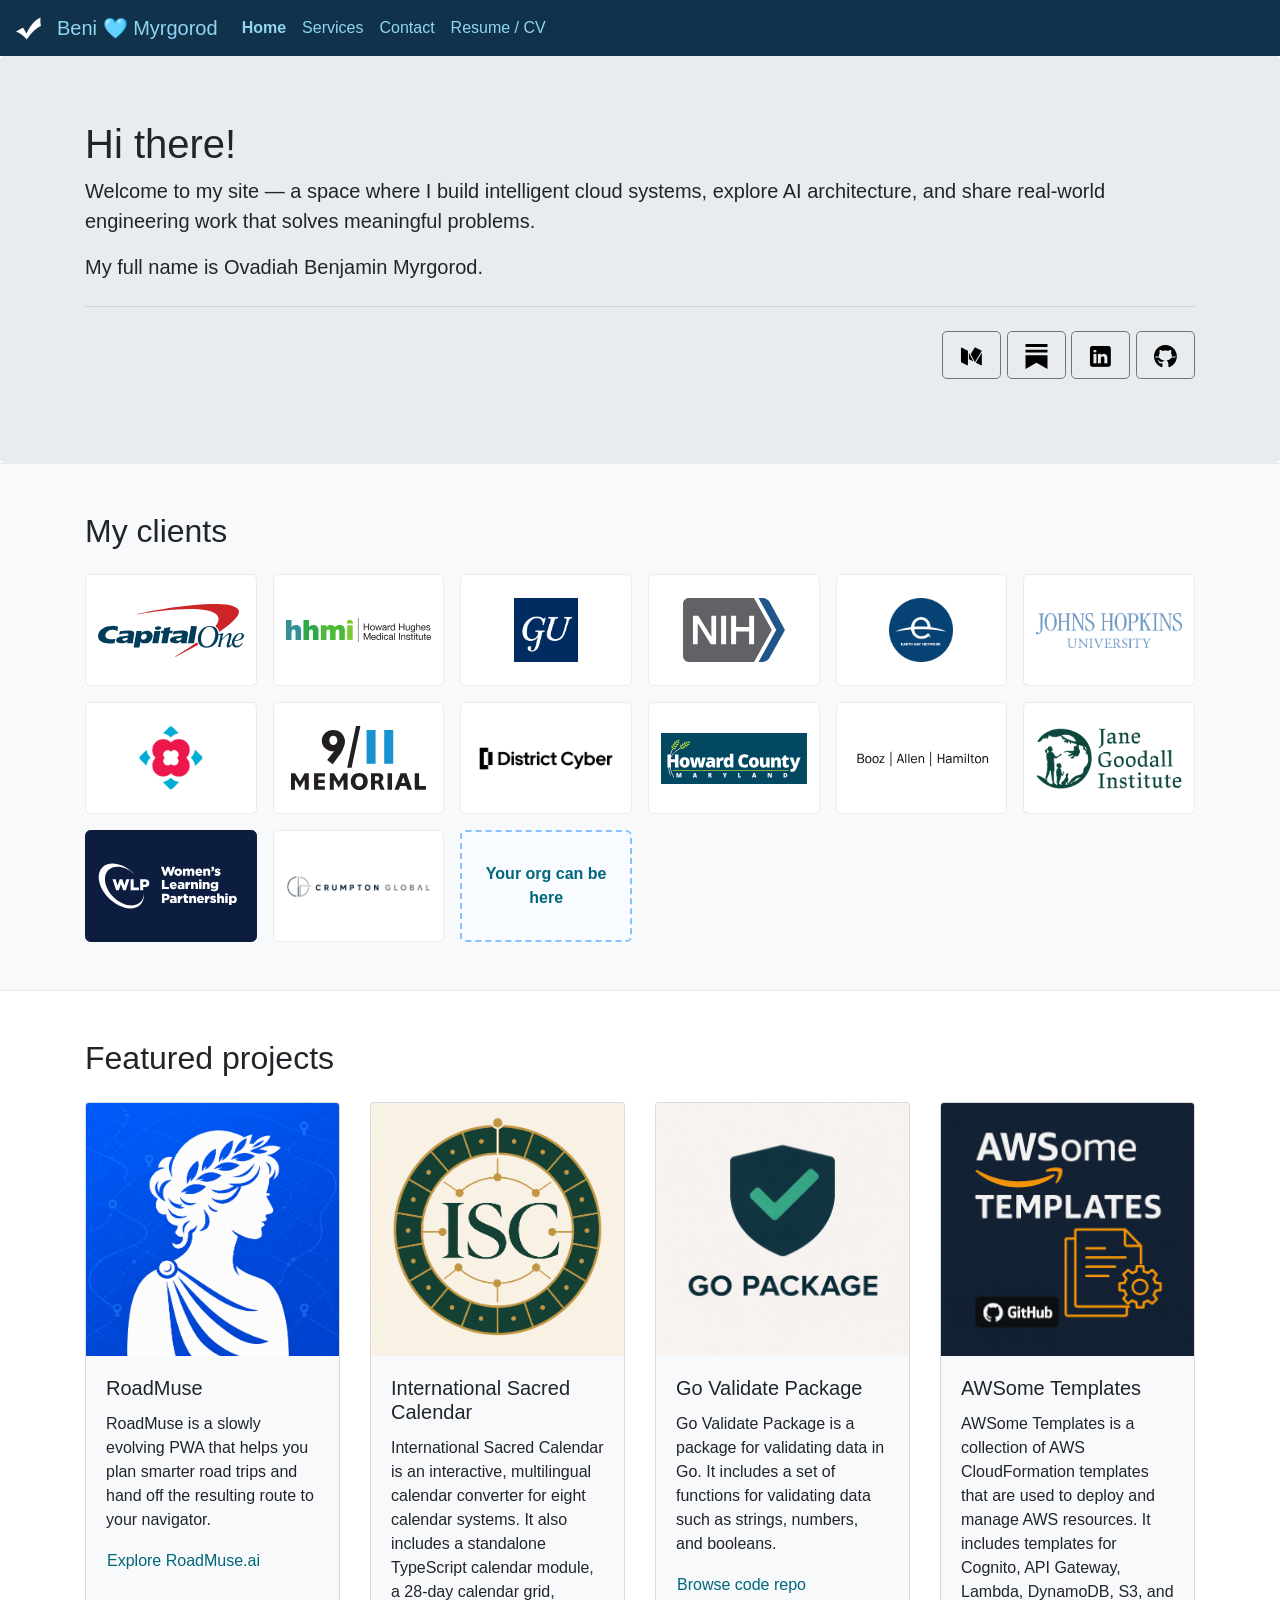
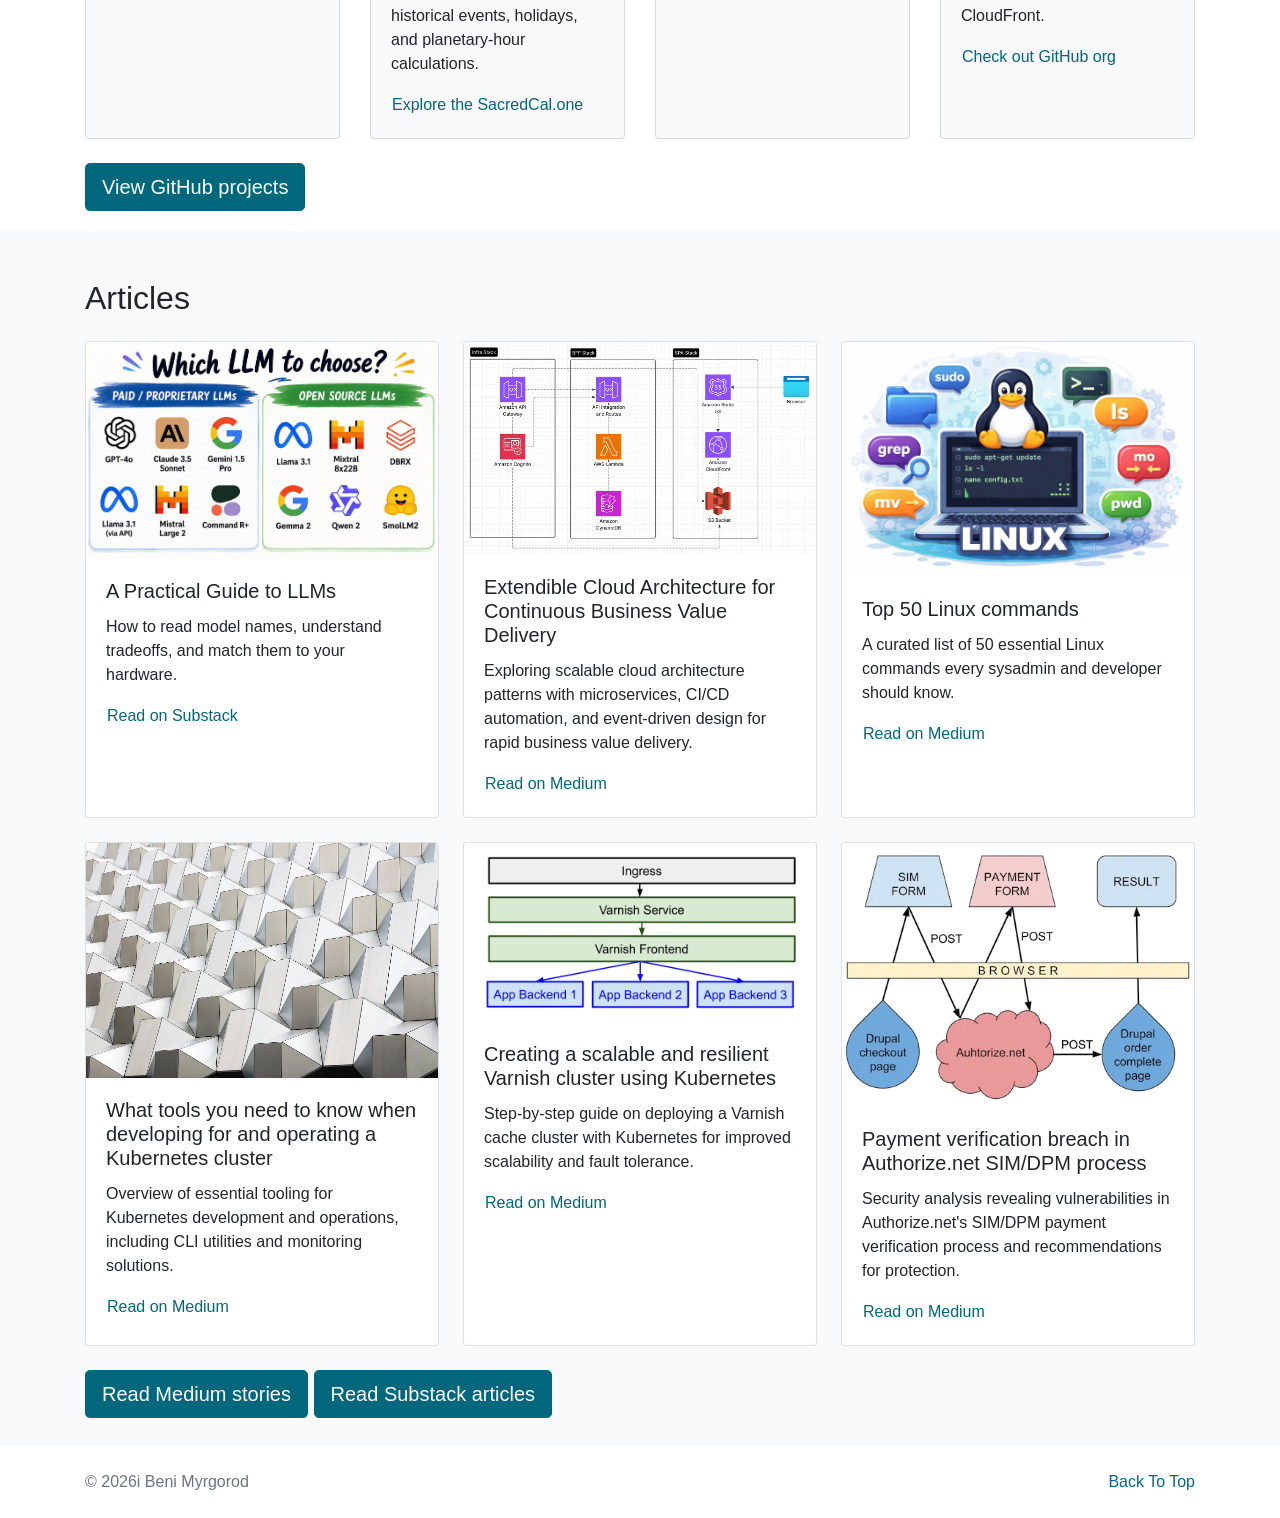
==== commit ac7817df: "Add Crumpton Global client" ====
--- a/index.htm
+++ b/index.htm
@@ -103,6 +103,11 @@
           <li class="client-logo client-logo--dark">
             <img src="img/clients/womens-learning-partnership.svg" alt="Women's Learning Partnership">
           </li>
+          <li class="client-logo">
+            <a href="https://crumptonglobal.com/" target="_blank" rel="noopener noreferrer">
+              <img src="img/clients/crumpton-global.png" alt="Crumpton Global">
+            </a>
+          </li>
           <li class="client-logo client-logo--invite">
             <button class="client-invite-button" type="button" data-client-invite aria-label="Your org can be here. Click three times for details.">Your org can be here</button>
           </li>
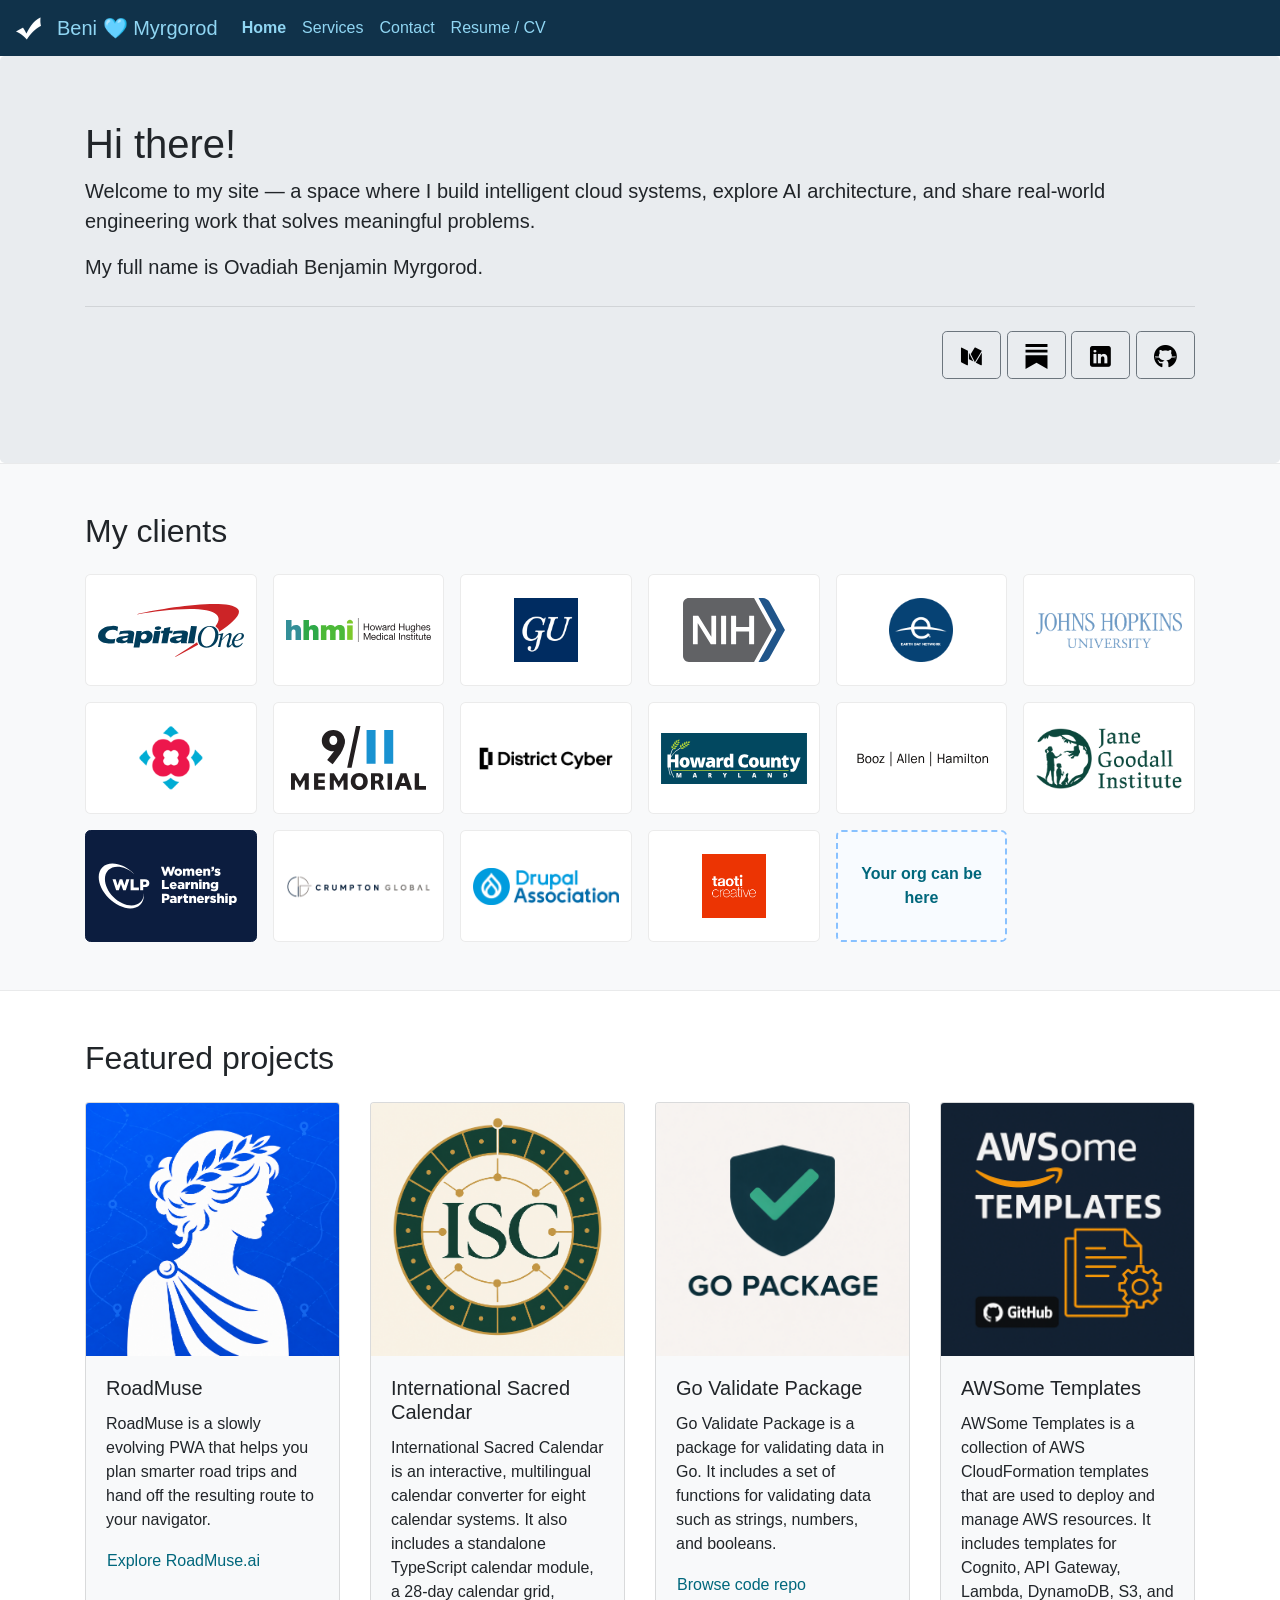
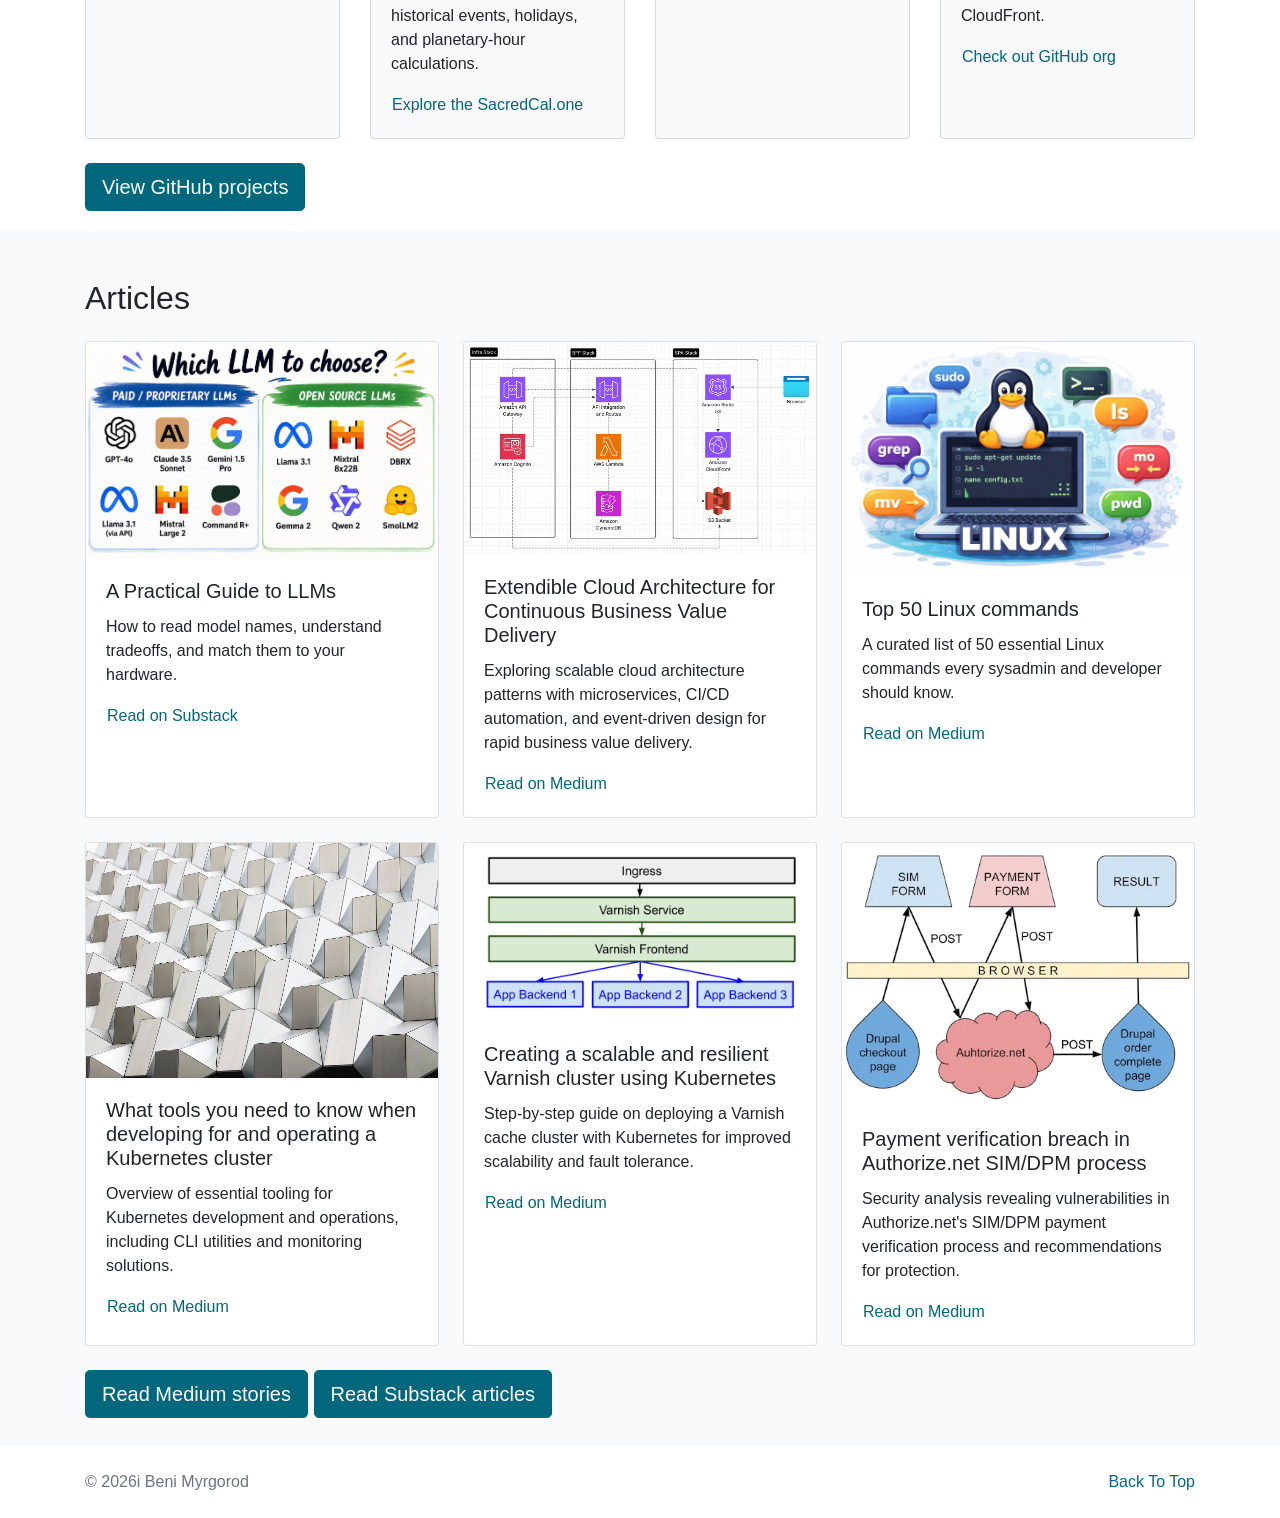
==== commit 1e037c64: "Add Drupal Association and Taoti Creative clients" ====
--- a/index.htm
+++ b/index.htm
@@ -108,6 +108,16 @@
               <img src="img/clients/crumpton-global.png" alt="Crumpton Global">
             </a>
           </li>
+          <li class="client-logo">
+            <a href="https://www.drupal.org/association" target="_blank" rel="noopener noreferrer">
+              <img src="img/clients/drupal-association.png" alt="Drupal Association">
+            </a>
+          </li>
+          <li class="client-logo">
+            <a href="https://taoti.com/" target="_blank" rel="noopener noreferrer">
+              <img src="img/clients/taoti-creative.png" alt="Taoti Creative">
+            </a>
+          </li>
           <li class="client-logo client-logo--invite">
             <button class="client-invite-button" type="button" data-client-invite aria-label="Your org can be here. Click three times for details.">Your org can be here</button>
           </li>
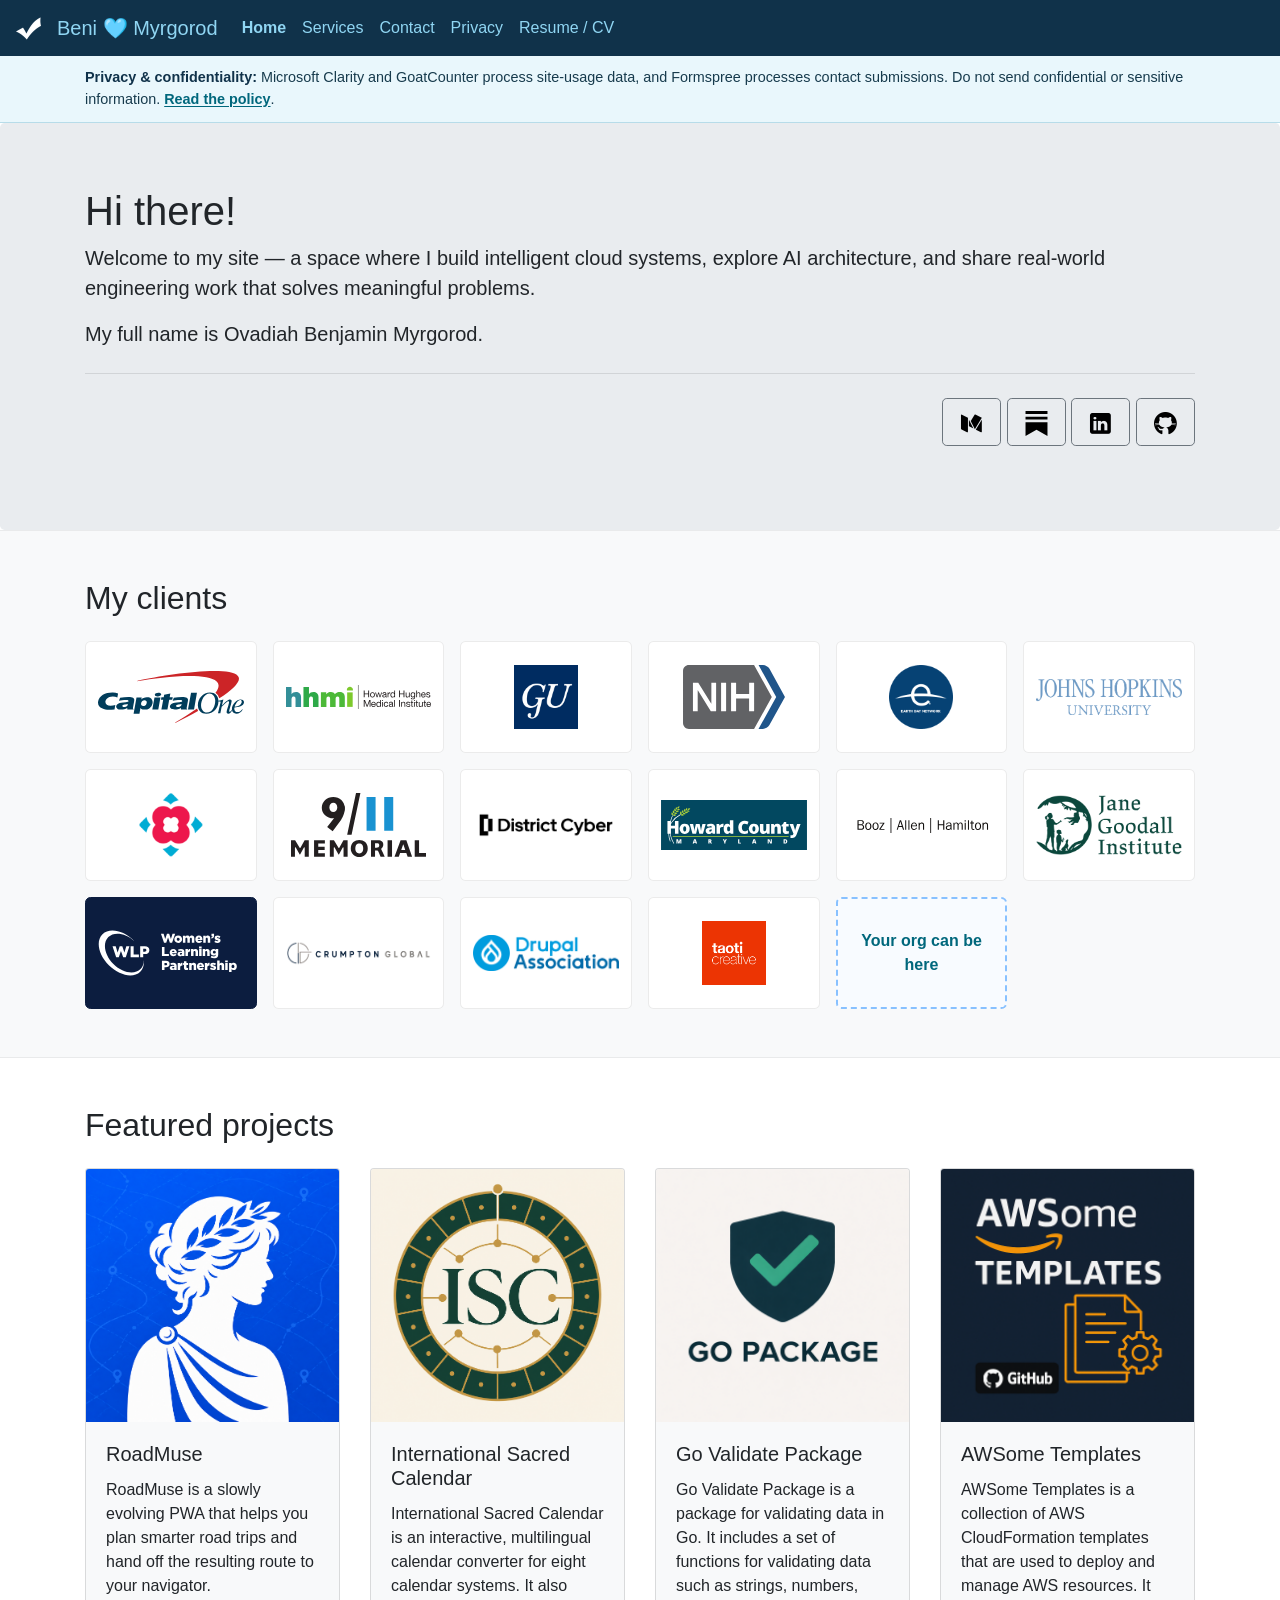
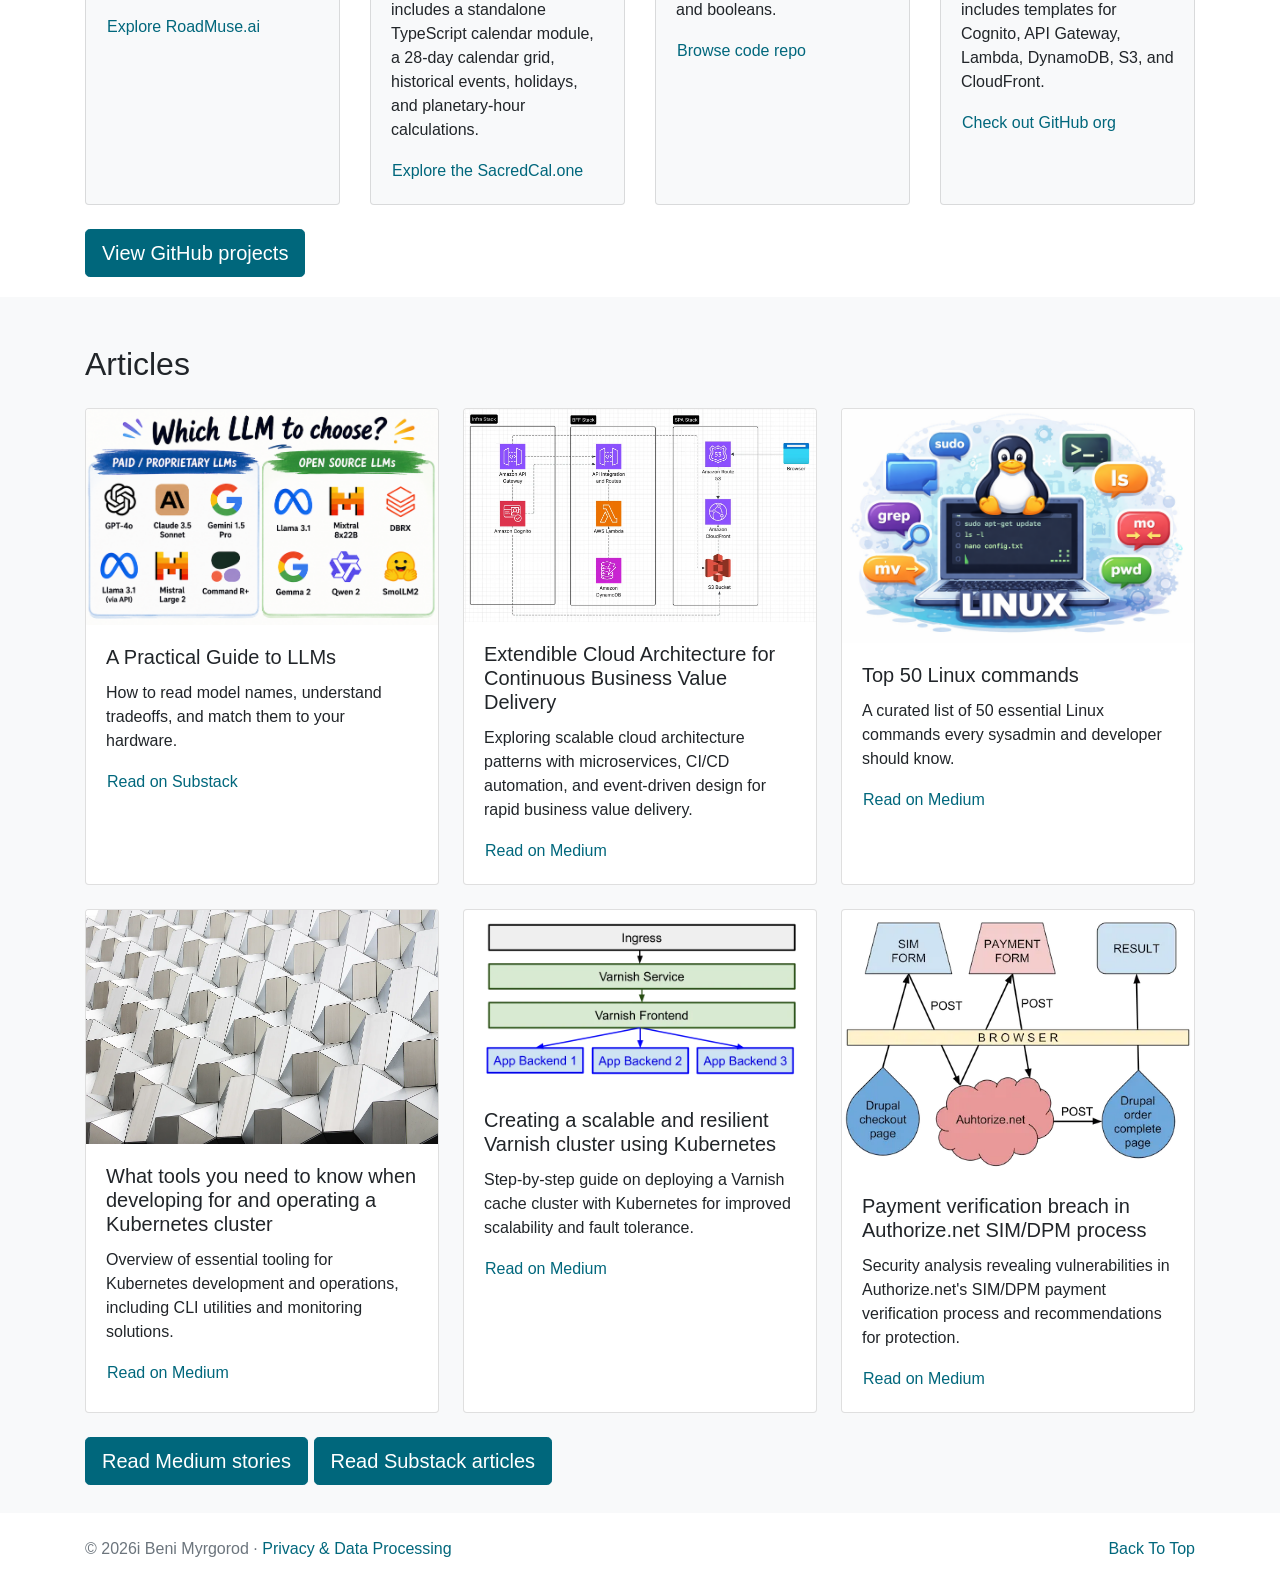
==== commit 0f6e9385: "Add privacy and data processing disclosures" ====
--- a/index.htm
+++ b/index.htm
@@ -7,7 +7,7 @@
 
     <!-- Bootstrap CSS -->
     <link rel="stylesheet" href="https://maxcdn.bootstrapcdn.com/bootstrap/4.0.0/css/bootstrap.min.css" integrity="sha384-Gn5384xqQ1aoWXA+058RXPxPg6fy4IWvTNh0E263XmFcJlSAwiGgFAW/dAiS6JXm" crossorigin="anonymous">
-    <link rel="stylesheet" href="site.css?v=20260907-3">
+    <link rel="stylesheet" href="site.css?v=20260907-4">
 
     <link rel="apple-touch-icon" sizes="192x192" href="img/favicon/apple-touch-icon.png">
     <link rel="icon" sizes="512x512" href="img/favicon/android-chrome-512x512.png">
@@ -37,10 +37,17 @@
           <a aria-selected="true" class="nav-item nav-link active" href="index.htm">Home</a>
           <a class="nav-item nav-link" href="services.htm">Services</a>
           <a class="nav-item nav-link" href="contact.htm">Contact</a>
+          <a class="nav-item nav-link" href="privacy.htm">Privacy</a>
           <a class="nav-item nav-link" href="https://docs.google.com/document/d/1-IERaWfuqWJB1QZo3IpXSDHs8WfIMgLPxwJzZmitJ3s/export?format=pdf">Resume / CV</a>
         </div>
       </div>
     </nav>
+
+    <aside class="site-privacy-banner" aria-label="Privacy and confidentiality notice">
+      <div class="container">
+        <strong>Privacy &amp; confidentiality:</strong> Microsoft Clarity and GoatCounter process site-usage data, and Formspree processes contact submissions. Do not send confidential or sensitive information. <a href="privacy.htm">Read the policy</a>.
+      </div>
+    </aside>
 
     <div role="main" aria-label="Biography" class="jumbotron mb-0">
       <div class="container">
@@ -233,7 +240,7 @@
         <p class="float-right">
           <a href="#" data-back-to-top>Back To Top</a>
         </p>
-        <p>© 2026i Beni Myrgorod</p>
+        <p>© 2026i Beni Myrgorod · <a href="privacy.htm">Privacy &amp; Data Processing</a></p>
       </div>
     </footer>
 
--- a/site.css
+++ b/site.css
@@ -78,6 +78,162 @@
 .btn-primary:focus {
   background-color: var(--heart-cyan-link-hover);
   border-color: var(--heart-cyan-link-hover);
+}
+
+.site-privacy-banner {
+  background: #e9f7fc;
+  border-bottom: 1px solid #b7dce9;
+  color: #173b4d;
+  font-size: 0.9rem;
+  line-height: 1.5;
+  padding: 0.7rem 0;
+}
+
+.site-privacy-banner strong {
+  color: var(--heart-navy);
+}
+
+.site-privacy-banner a {
+  font-weight: 700;
+  text-decoration: underline;
+  text-underline-offset: 0.15em;
+}
+
+.contact-confidentiality {
+  background: #fff8e5;
+  border: 1px solid #e3c66d;
+  border-left: 0.35rem solid #9b6f00;
+  border-radius: 0.35rem;
+  color: #493700;
+  margin-bottom: 1.5rem;
+  padding: 1.1rem 1.25rem;
+}
+
+.contact-confidentiality h2 {
+  color: #493700;
+  font-size: 1.12rem;
+  font-weight: 750;
+  margin-bottom: 0.45rem;
+}
+
+.contact-confidentiality p {
+  line-height: 1.58;
+  margin: 0;
+}
+
+.privacy-page {
+  background: #f5fafc;
+}
+
+.privacy-hero {
+  background:
+    radial-gradient(circle at 86% 24%, rgba(144, 214, 243, 0.28), transparent 26%),
+    linear-gradient(135deg, #0b2639, var(--heart-navy) 58%, #174d63);
+  color: #fff;
+  padding: 4.25rem 0 4rem;
+}
+
+.privacy-kicker {
+  color: var(--heart-cyan);
+  font-size: 0.78rem;
+  font-weight: 800;
+  letter-spacing: 0.14em;
+  margin-bottom: 0.8rem;
+  text-transform: uppercase;
+}
+
+.privacy-hero h1 {
+  font-size: clamp(2.5rem, 6vw, 4.5rem);
+  font-weight: 750;
+  letter-spacing: -0.04em;
+  line-height: 1;
+  margin-bottom: 1.35rem;
+}
+
+.privacy-hero .lead {
+  color: #d7eef8;
+  line-height: 1.6;
+  max-width: 52rem;
+}
+
+.privacy-effective {
+  color: var(--heart-cyan);
+  font-weight: 700;
+  margin: 1.5rem 0 0;
+}
+
+.privacy-layout {
+  display: grid;
+  gap: 2rem;
+  padding-bottom: 5rem;
+  padding-top: 3rem;
+}
+
+.privacy-summary {
+  align-self: start;
+  background: var(--heart-navy);
+  border-radius: 0.7rem;
+  box-shadow: 0 0.8rem 2rem rgba(16, 50, 74, 0.14);
+  color: #e6f5fb;
+  padding: 1.5rem;
+}
+
+.privacy-summary h2 {
+  color: #fff;
+  font-size: 1.3rem;
+  font-weight: 750;
+}
+
+.privacy-summary ul {
+  margin: 1rem 0 0;
+  padding-left: 1.25rem;
+}
+
+.privacy-summary li + li {
+  margin-top: 0.7rem;
+}
+
+.privacy-content {
+  min-width: 0;
+}
+
+.privacy-section {
+  background: #fff;
+  border: 1px solid #c9e1ea;
+  border-radius: 0.7rem;
+  box-shadow: 0 0.55rem 1.35rem rgba(16, 50, 74, 0.06);
+  padding: 1.6rem;
+}
+
+.privacy-section + .privacy-section {
+  margin-top: 1.25rem;
+}
+
+.privacy-section h2 {
+  color: var(--heart-navy);
+  font-size: 1.45rem;
+  font-weight: 750;
+  margin-bottom: 0.85rem;
+}
+
+.privacy-section p {
+  color: #334e5f;
+  line-height: 1.68;
+}
+
+.privacy-section p:last-child {
+  margin-bottom: 0;
+}
+
+.privacy-section--warning {
+  background: #fff8e5;
+  border-color: #e3c66d;
+  border-left: 0.4rem solid #9b6f00;
+}
+
+.privacy-section--warning h2,
+.privacy-section--warning p {
+  color: #493700;
 }
 
 .clients-section {
@@ -878,6 +1034,15 @@
     justify-content: space-between;
     padding: 2.75rem 3rem;
   }
+
+  .privacy-layout {
+    grid-template-columns: minmax(14rem, 0.32fr) minmax(0, 0.68fr);
+  }
+
+  .privacy-summary {
+    position: sticky;
+    top: 6.5rem;
+  }
 }
 
 @keyframes linkedinPageFill {
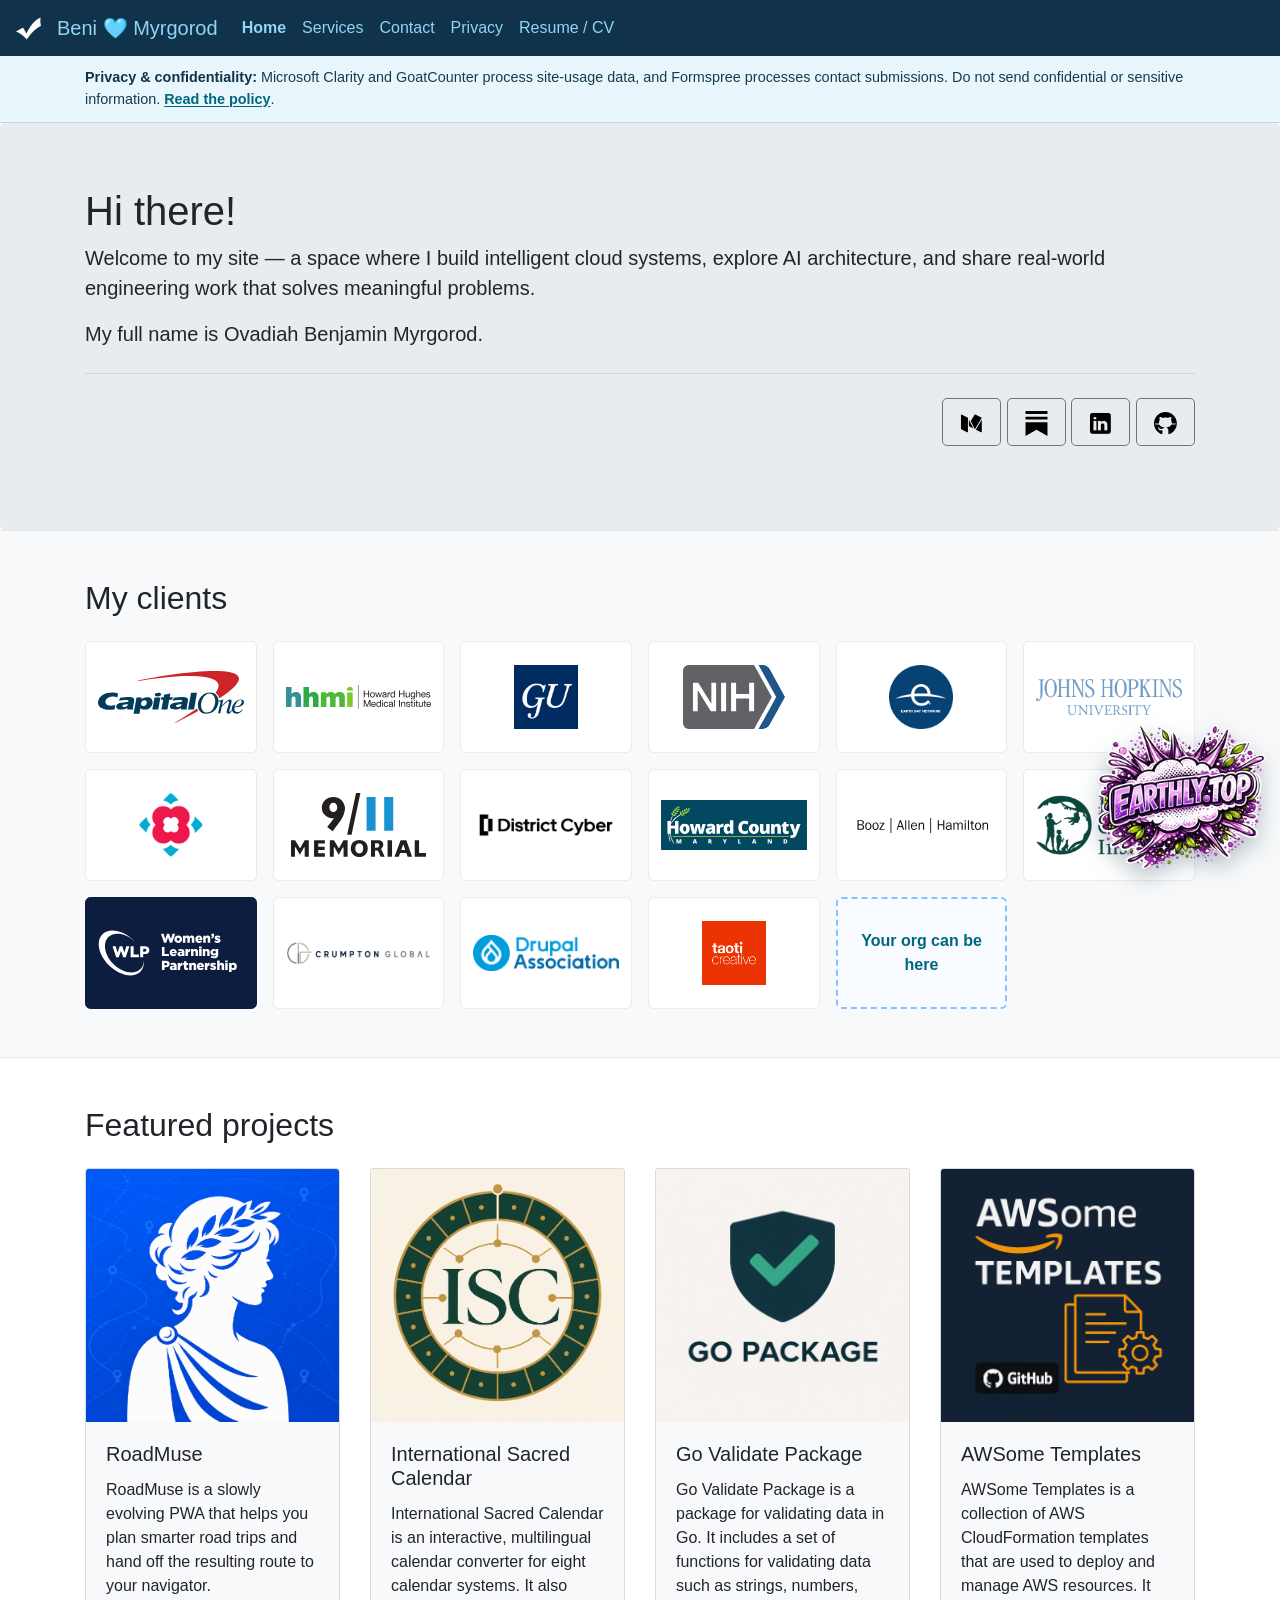
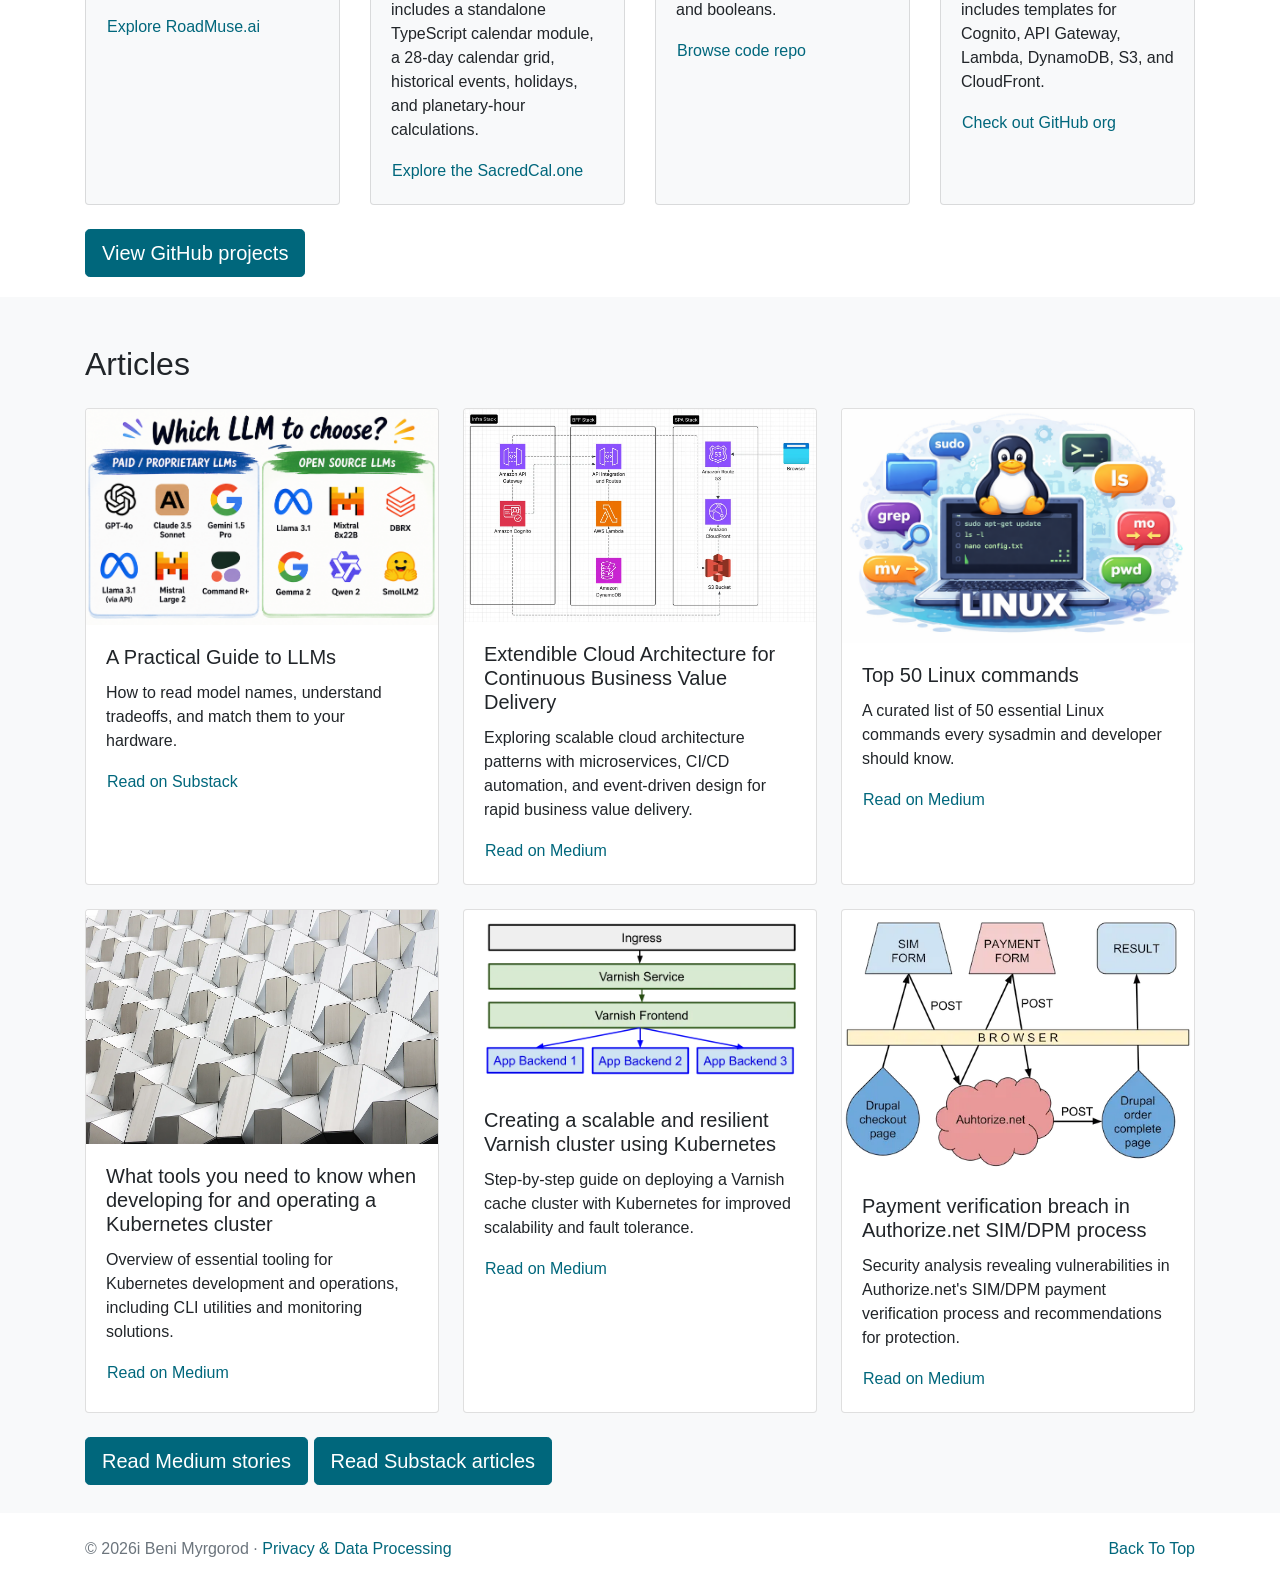
==== commit 307aad39: "Add floating Earthly.top homepage sticker" ====
--- a/index.htm
+++ b/index.htm
@@ -7,7 +7,7 @@
 
     <!-- Bootstrap CSS -->
     <link rel="stylesheet" href="https://maxcdn.bootstrapcdn.com/bootstrap/4.0.0/css/bootstrap.min.css" integrity="sha384-Gn5384xqQ1aoWXA+058RXPxPg6fy4IWvTNh0E263XmFcJlSAwiGgFAW/dAiS6JXm" crossorigin="anonymous">
-    <link rel="stylesheet" href="site.css?v=20260907-4">
+    <link rel="stylesheet" href="site.css?v=20260907-5">
 
     <link rel="apple-touch-icon" sizes="192x192" href="img/favicon/apple-touch-icon.png">
     <link rel="icon" sizes="512x512" href="img/favicon/android-chrome-512x512.png">
@@ -244,6 +244,12 @@
       </div>
     </footer>
 
+    <a class="earthly-sticker" href="https://earthly.top" target="_blank" rel="noopener noreferrer" aria-label="Visit Earthly.top">
+      <span class="earthly-sticker-motion" aria-hidden="true">
+        <img src="img/earthly-top-sticker.png" alt="">
+      </span>
+    </a>
+
     <!-- Optional JavaScript -->
     <!-- jQuery first, then Popper.js, then Bootstrap JS -->
     <script src="https://code.jquery.com/jquery-3.2.1.slim.min.js" integrity="sha384-KJ3o2DKtIkvYIK3UENzmM7KCkRr/rE9/Qpg6aAZGJwFDMVNA/GpGFF93hXpG5KkN" crossorigin="anonymous"></script>
--- a/site.css
+++ b/site.css
@@ -306,6 +306,38 @@
   color: var(--heart-cyan-link-hover);
   outline: 2px solid rgba(0, 123, 255, 0.3);
   outline-offset: 0.35rem;
+}
+
+.earthly-sticker {
+  bottom: max(0.75rem, env(safe-area-inset-bottom));
+  display: block;
+  position: fixed;
+  right: max(0.75rem, env(safe-area-inset-right));
+  transition: transform 180ms ease;
+  width: clamp(6.5rem, 14vw, 11rem);
+  z-index: 1050;
+}
+
+.earthly-sticker:hover,
+.earthly-sticker:focus {
+  transform: translateY(-0.3rem) scale(1.04);
+}
+
+.earthly-sticker:focus {
+  outline: 3px solid var(--heart-cyan-link);
+  outline-offset: 0.2rem;
+}
+
+.earthly-sticker-motion {
+  animation: earthlyStickerFloat 4.5s ease-in-out infinite;
+  display: block;
+}
+
+.earthly-sticker img {
+  display: block;
+  filter: drop-shadow(0 0.65rem 0.7rem rgba(16, 50, 74, 0.28));
+  height: auto;
+  width: 100%;
 }
 
 .services-hero {
@@ -1060,12 +1092,21 @@
 @keyframes pageFadeIn {
   from {
     opacity: 0;
-    transform: translateY(6px);
   }
 
   to {
     opacity: 1;
-    transform: translateY(0);
+  }
+}
+
+@keyframes earthlyStickerFloat {
+  0%,
+  100% {
+    transform: translateY(0) rotate(-2deg);
+  }
+
+  50% {
+    transform: translateY(-0.65rem) rotate(2deg);
   }
 }
 
@@ -1113,6 +1154,12 @@
     animation: none;
   }
 
+  .earthly-sticker,
+  .earthly-sticker-motion {
+    animation: none;
+    transition: none;
+  }
+
   .service-card,
   .services-hero-art {
     transform: none;
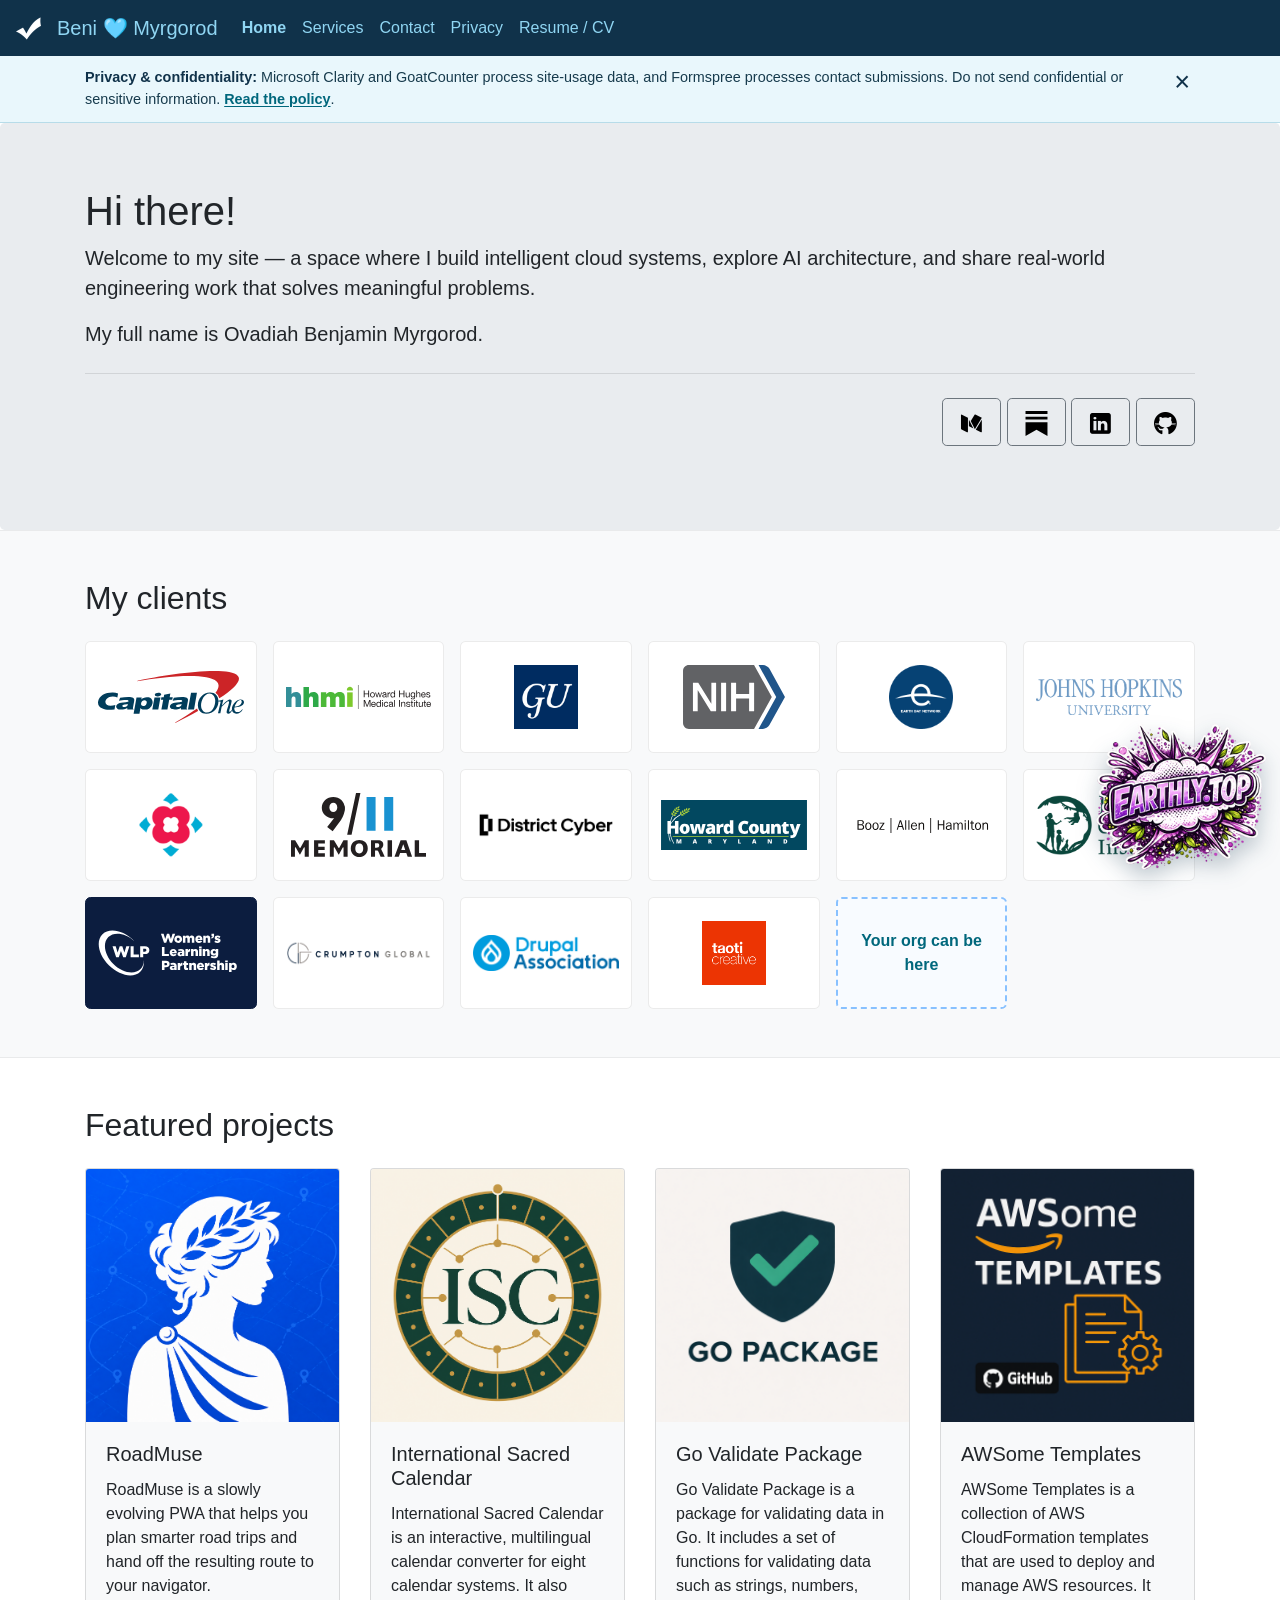
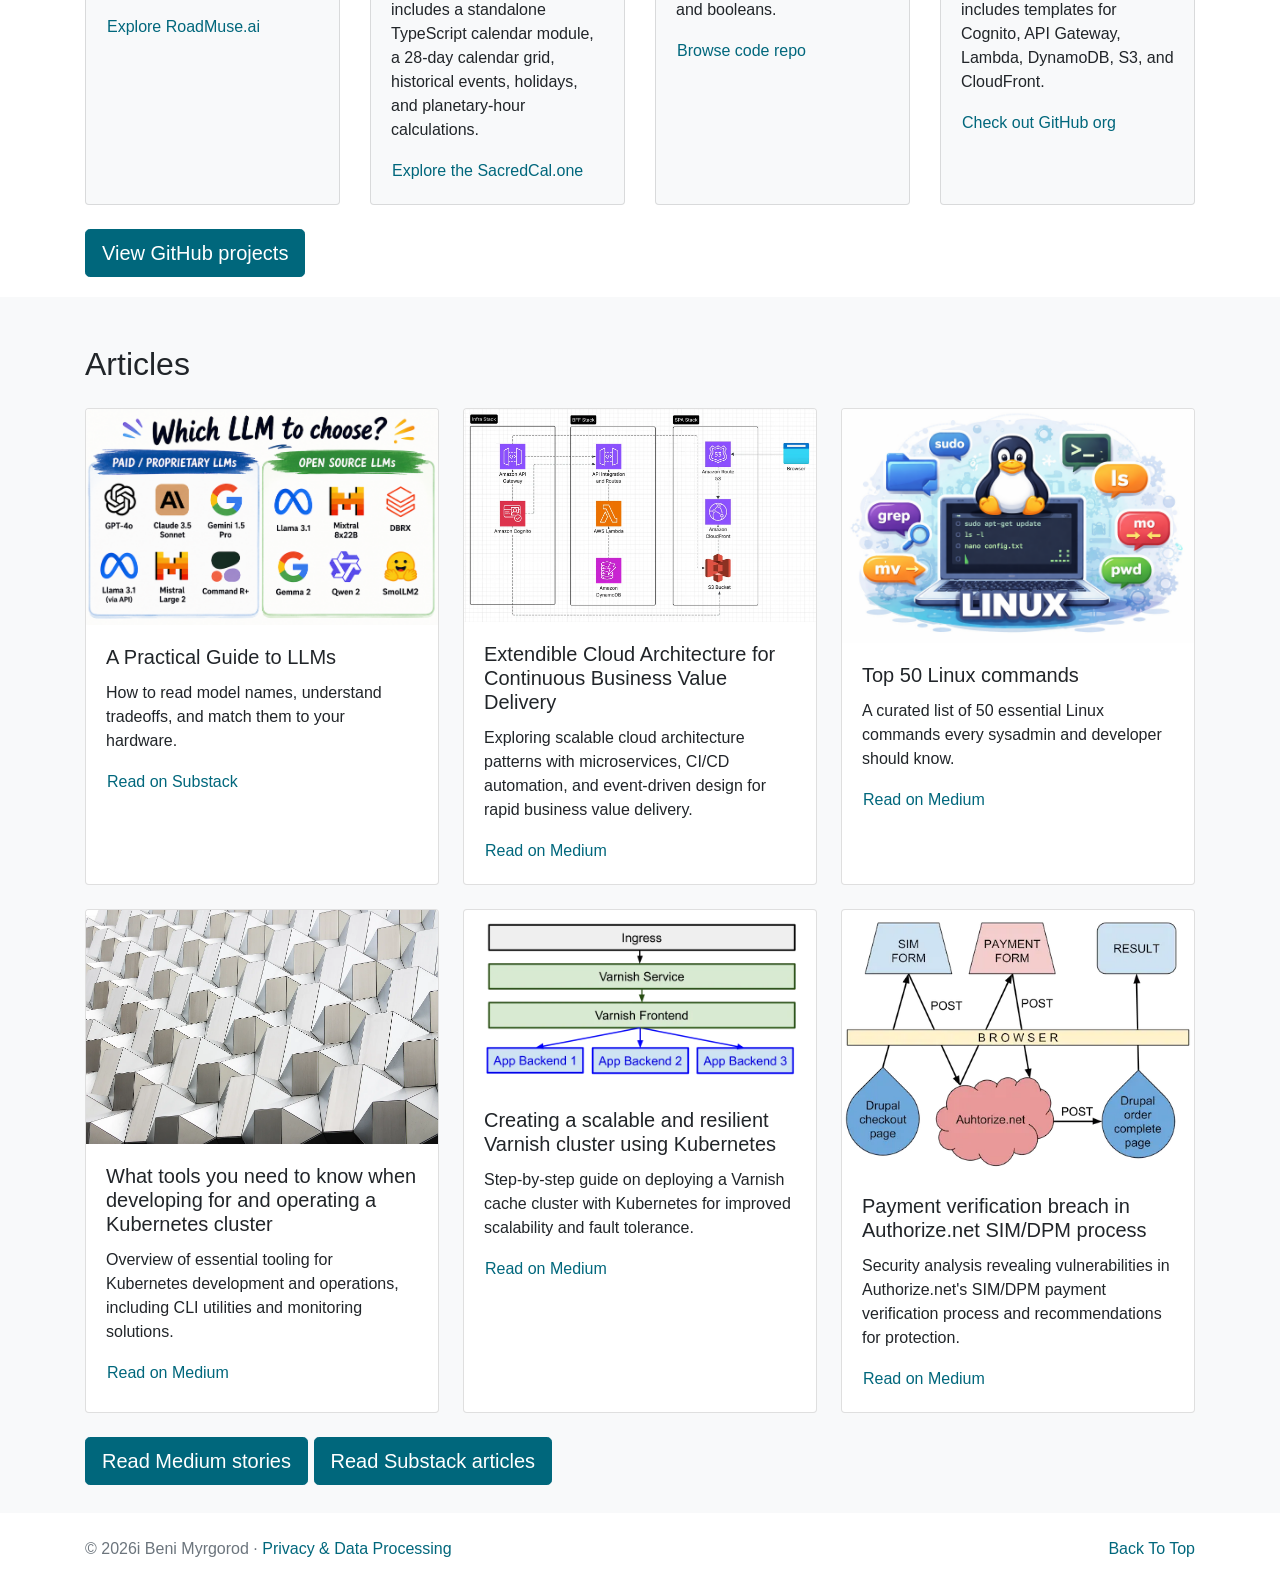
==== commit 32b36e7e: "Make privacy notice dismissible" ====
--- a/index.htm
+++ b/index.htm
@@ -7,7 +7,7 @@
 
     <!-- Bootstrap CSS -->
     <link rel="stylesheet" href="https://maxcdn.bootstrapcdn.com/bootstrap/4.0.0/css/bootstrap.min.css" integrity="sha384-Gn5384xqQ1aoWXA+058RXPxPg6fy4IWvTNh0E263XmFcJlSAwiGgFAW/dAiS6JXm" crossorigin="anonymous">
-    <link rel="stylesheet" href="site.css?v=20260907-5">
+    <link rel="stylesheet" href="site.css?v=20260911-1">
 
     <link rel="apple-touch-icon" sizes="192x192" href="img/favicon/apple-touch-icon.png">
     <link rel="icon" sizes="512x512" href="img/favicon/android-chrome-512x512.png">
@@ -43,9 +43,10 @@
       </div>
     </nav>
 
-    <aside class="site-privacy-banner" aria-label="Privacy and confidentiality notice">
-      <div class="container">
-        <strong>Privacy &amp; confidentiality:</strong> Microsoft Clarity and GoatCounter process site-usage data, and Formspree processes contact submissions. Do not send confidential or sensitive information. <a href="privacy.htm">Read the policy</a>.
+    <aside class="site-privacy-banner" aria-label="Privacy and confidentiality notice" data-privacy-banner>
+      <div class="container site-privacy-banner__content">
+        <div><strong>Privacy &amp; confidentiality:</strong> Microsoft Clarity and GoatCounter process site-usage data, and Formspree processes contact submissions. Do not send confidential or sensitive information. <a href="privacy.htm">Read the policy</a>.</div>
+        <button class="site-privacy-banner__close" type="button" aria-label="Dismiss privacy and confidentiality notice" data-privacy-banner-dismiss>&times;</button>
       </div>
     </aside>
 
@@ -255,7 +256,7 @@
     <script src="https://code.jquery.com/jquery-3.2.1.slim.min.js" integrity="sha384-KJ3o2DKtIkvYIK3UENzmM7KCkRr/rE9/Qpg6aAZGJwFDMVNA/GpGFF93hXpG5KkN" crossorigin="anonymous"></script>
     <script src="https://cdnjs.cloudflare.com/ajax/libs/popper.js/1.12.9/umd/popper.min.js" integrity="sha384-ApNbgh9B+Y1QKtv3Rn7W3mgPxhU9K/ScQsAP7hUibX39j7fakFPskvXusvfa0b4Q" crossorigin="anonymous"></script>
     <script src="https://maxcdn.bootstrapcdn.com/bootstrap/4.0.0/js/bootstrap.min.js" integrity="sha384-JZR6Spejh4U02d8jOt6vLEHfe/JQGiRRSQQxSfFWpi1MquVdAyjUar5+76PVCmYl" crossorigin="anonymous"></script>
-    <script src="site.js?v=20260907-2"></script>
+    <script src="site.js?v=20260911-1"></script>
     <script data-goatcounter="https://myrgorod.goatcounter.com/count"
             async src="//gc.zgo.at/count.js"></script>
 
--- a/site.css
+++ b/site.css
@@ -89,6 +89,13 @@
   padding: 0.7rem 0;
 }
 
+.site-privacy-banner__content {
+  align-items: flex-start;
+  display: flex;
+  gap: 0.8rem;
+  justify-content: space-between;
+}
+
 .site-privacy-banner strong {
   color: var(--heart-navy);
 }
@@ -97,6 +104,30 @@
   font-weight: 700;
   text-decoration: underline;
   text-underline-offset: 0.15em;
+}
+
+.site-privacy-banner__close {
+  align-items: center;
+  background: transparent;
+  border: 0;
+  border-radius: 0.25rem;
+  color: var(--heart-navy);
+  cursor: pointer;
+  display: inline-flex;
+  flex: 0 0 auto;
+  font-size: 1.7rem;
+  justify-content: center;
+  line-height: 1;
+  margin: -0.1rem -0.2rem -0.1rem 0;
+  min-height: 2rem;
+  min-width: 2rem;
+  padding: 0.15rem;
+}
+
+.site-privacy-banner__close:hover,
+.site-privacy-banner__close:focus {
+  background: #ccebf6;
+  color: #092a3c;
 }
 
 .contact-confidentiality {
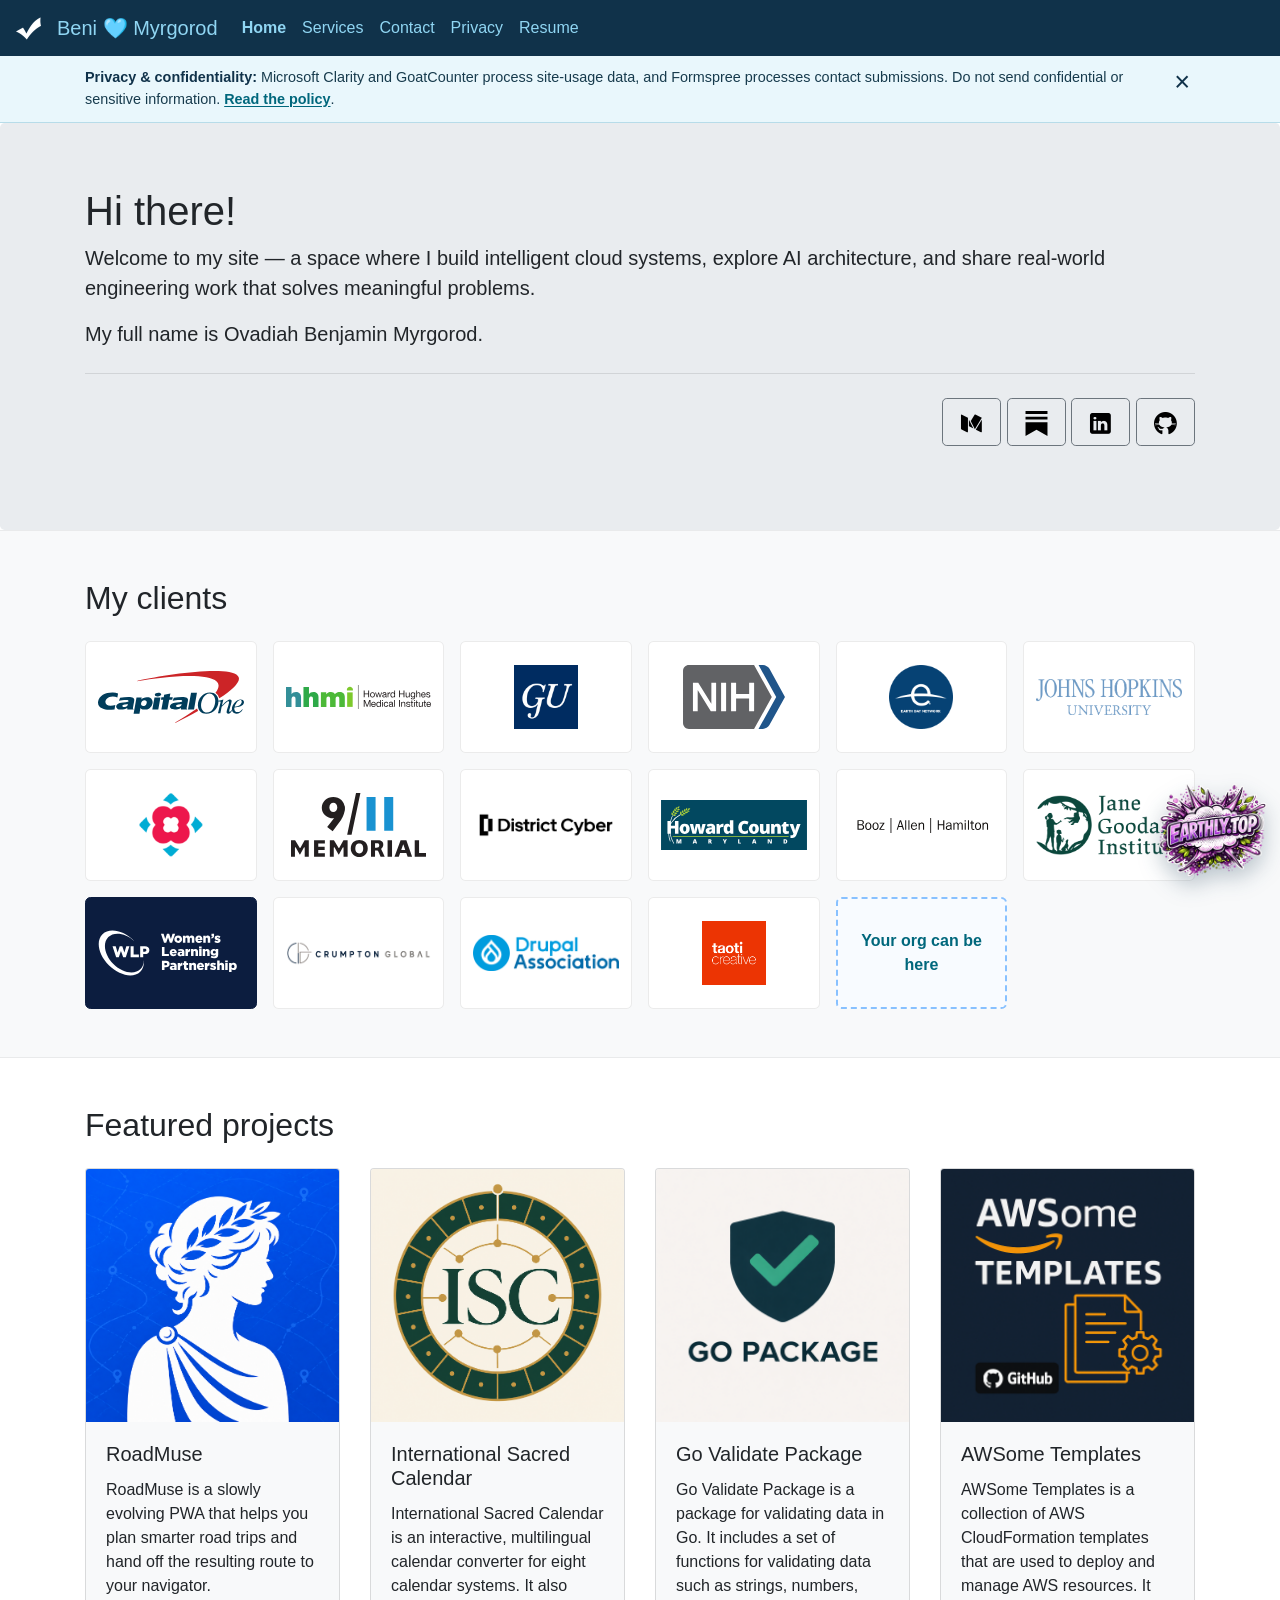
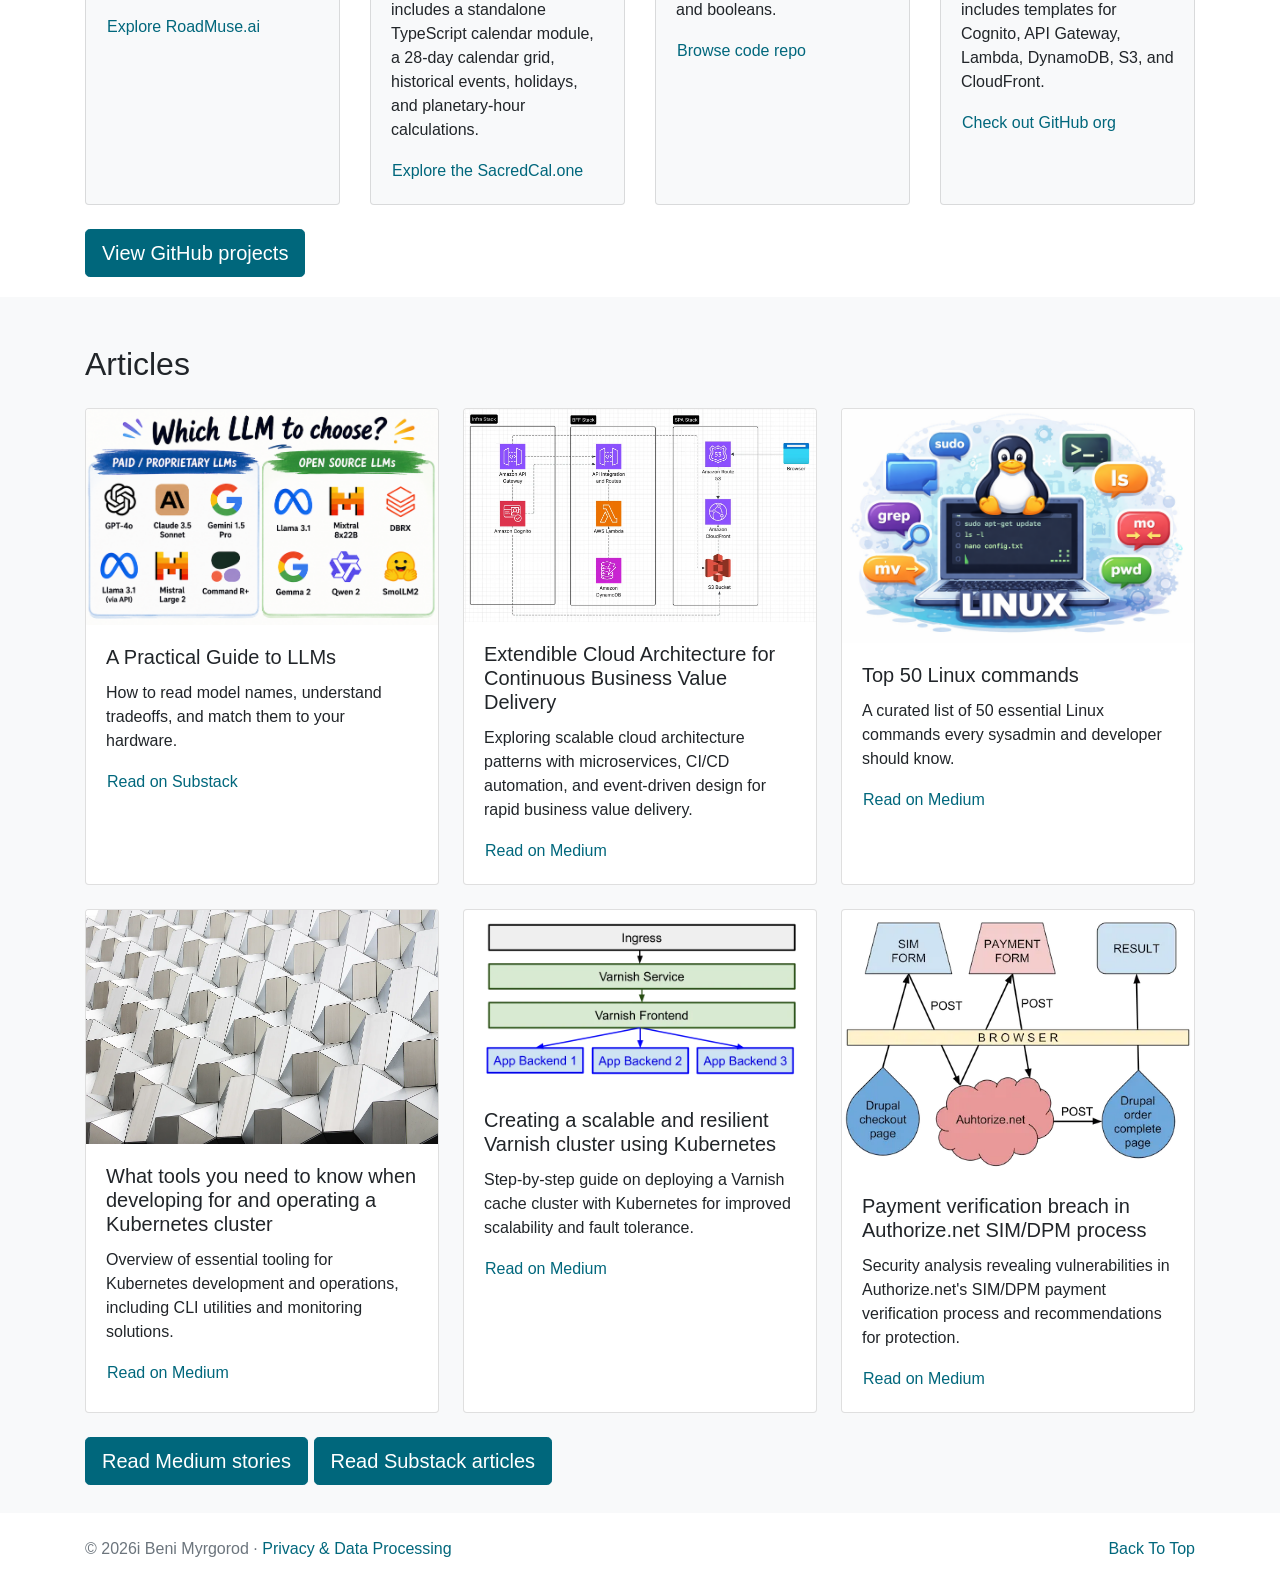
==== commit 83d1a80e: "Simplify navigation label to Resume" ====
--- a/index.htm
+++ b/index.htm
@@ -38,7 +38,7 @@
           <a class="nav-item nav-link" href="services.htm">Services</a>
           <a class="nav-item nav-link" href="contact.htm">Contact</a>
           <a class="nav-item nav-link" href="privacy.htm">Privacy</a>
-          <a class="nav-item nav-link" href="https://docs.google.com/document/d/1-IERaWfuqWJB1QZo3IpXSDHs8WfIMgLPxwJzZmitJ3s/export?format=pdf">Resume / CV</a>
+          <a class="nav-item nav-link" href="https://docs.google.com/document/d/1-IERaWfuqWJB1QZo3IpXSDHs8WfIMgLPxwJzZmitJ3s/export?format=pdf">Resume</a>
         </div>
       </div>
     </nav>
--- a/site.css
+++ b/site.css
@@ -345,7 +345,7 @@
   position: fixed;
   right: max(0.75rem, env(safe-area-inset-right));
   transition: transform 180ms ease;
-  width: clamp(6.5rem, 14vw, 11rem);
+  width: clamp(4rem, 9vw, 7rem);
   z-index: 1050;
 }
 
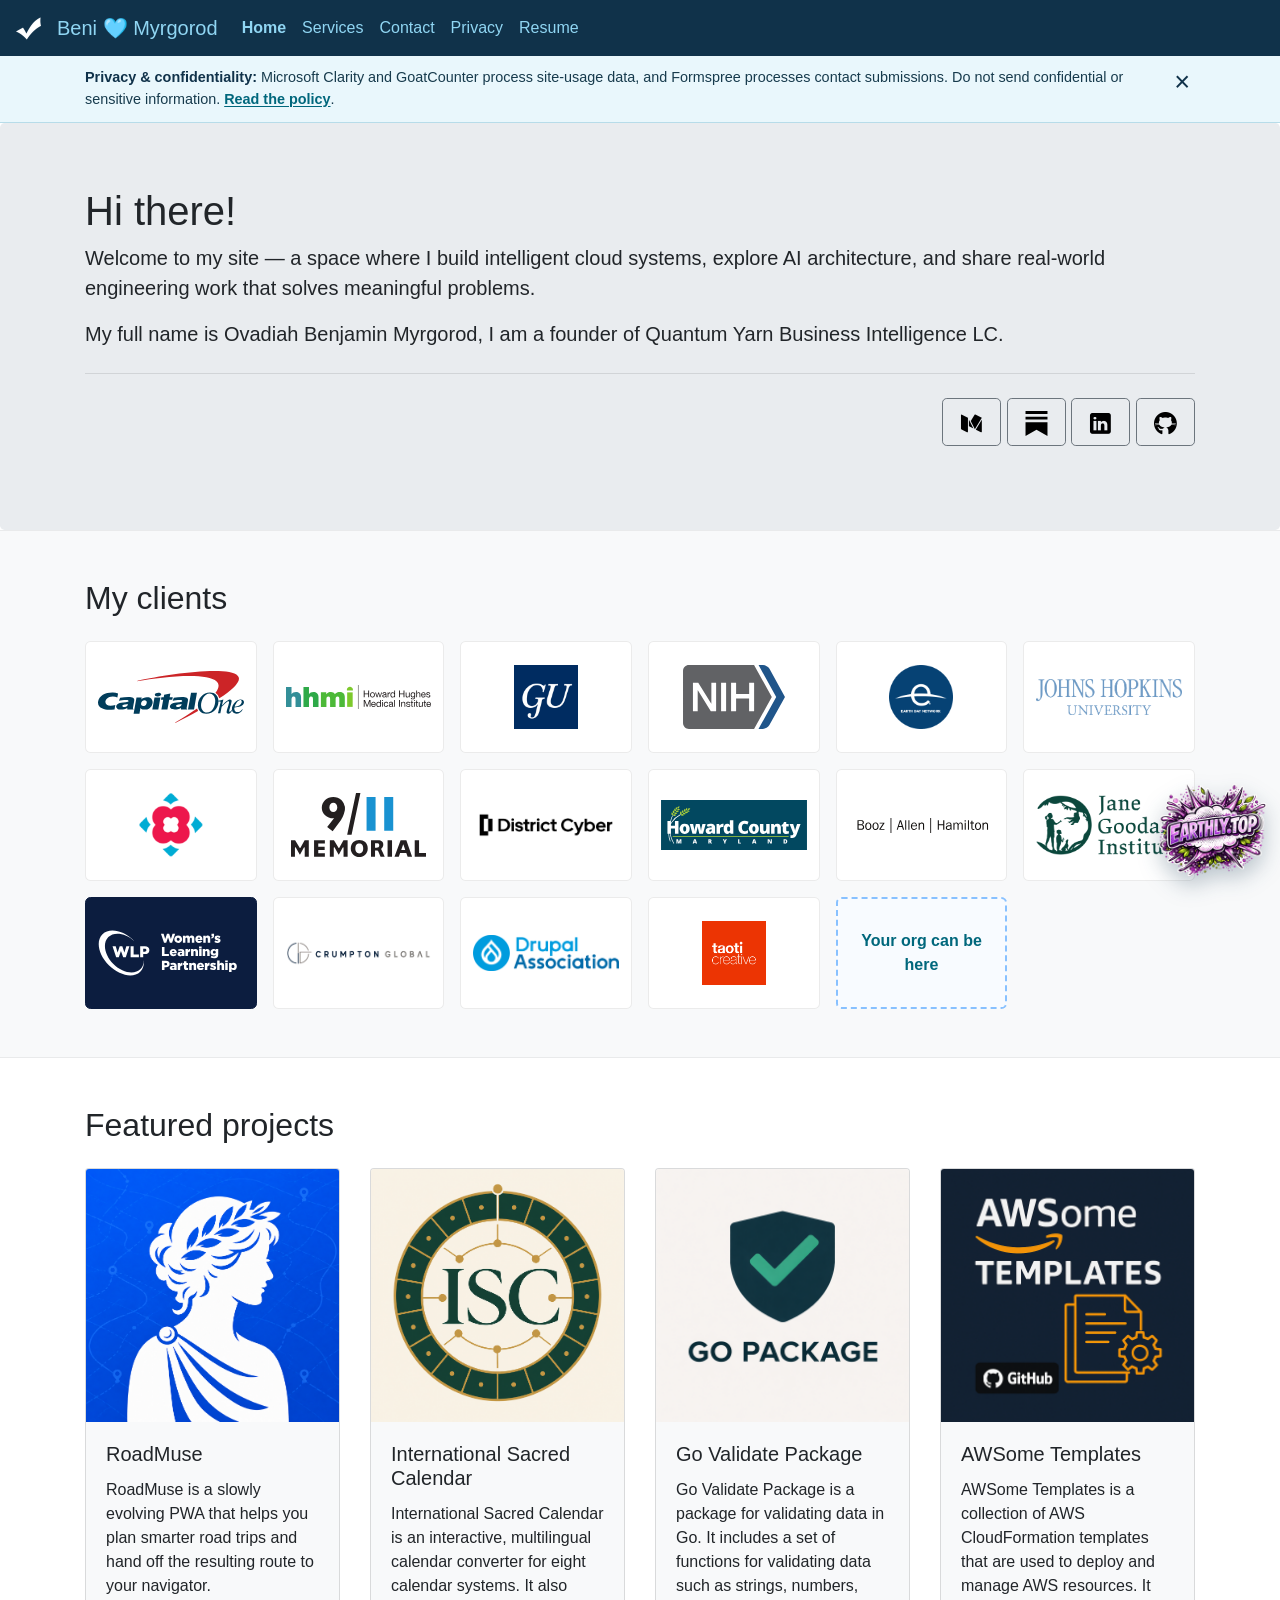
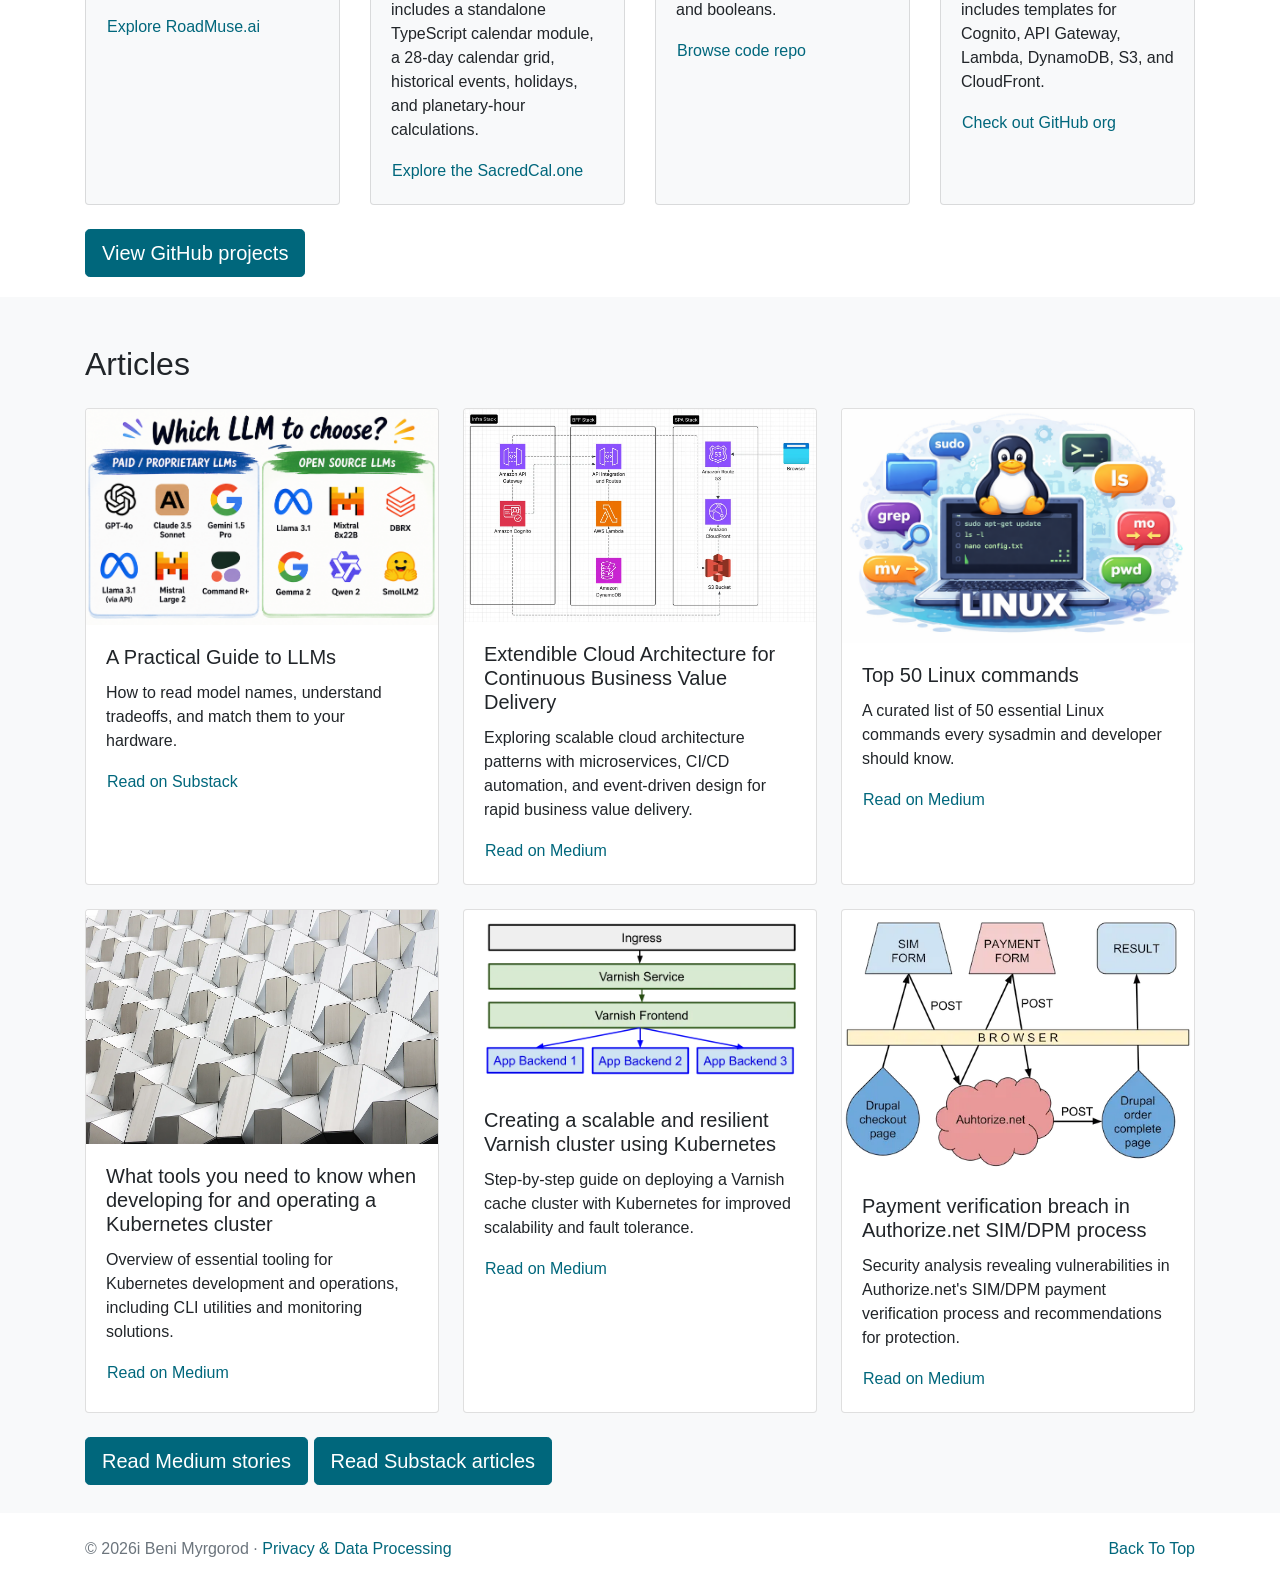
==== commit dcf120eb: "Update biography with Quantum Yarn founder role" ====
--- a/index.htm
+++ b/index.htm
@@ -55,7 +55,7 @@
         <h1 class="display-5">Hi there!</h1>
         <p class="lead">
           Welcome to my site — a space where I build intelligent cloud systems, explore AI architecture, and share real-world engineering work that solves meaningful problems.        </p>
-        <p class="lead">My full name is Ovadiah Benjamin Myrgorod.</p>
+        <p class="lead">My full name is Ovadiah Benjamin Myrgorod, I am a founder of Quantum Yarn Business Intelligence LC.</p>
         <hr class="my-4">
         <p class="lead text-right">
           <span class="d-inline-block mb-1"><a class="btn btn-outline-secondary btn-lg" href="https://ovi-tech.medium.com/" role="button" target="_blank" aria-label="Read Medium stories"><img alt="" src="img/icon/medium.png" heigh="25px" width="25px"></a></span>
